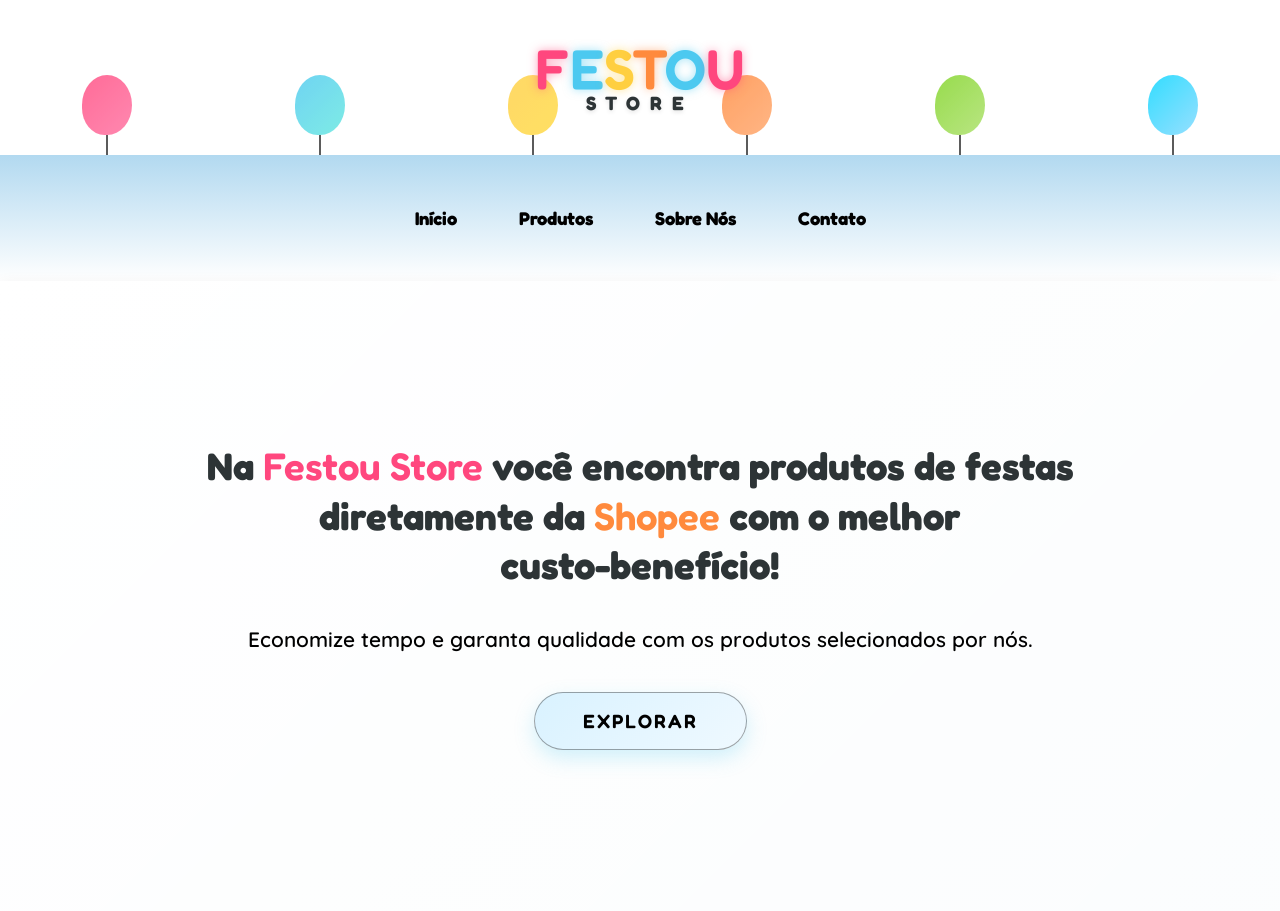
==== index.html @ 2db92480 "OK" ====
<!DOCTYPE html>
<html lang="pt-br">
<head>
    <meta charset="UTF-8">
    <meta name="viewport" content="width=device-width, initial-scale=1.0">
    <title>Festou Store | Achadinhos Shopee</title>
    
    <link href="https://fonts.googleapis.com/css2?family=Fredoka:wght@400;600&family=Quicksand:wght@500;700&display=swap" rel="stylesheet">
    
    <link rel="stylesheet" href="style.css">

</head>
<body>

    <header>
        <div class="balloons-decoration">
            <div class="balloon"></div>
            <div class="balloon"></div>
            <div class="balloon"></div>
            <div class="balloon"></div>
            <div class="balloon"></div>
            <div class="balloon"></div>
        </div>
        <div class="logo-text">
            <span>F</span><span>E</span><span>S</span><span>T</span><span>O</span><span>U</span>
        </div>
        <span class="store-tag">STORE</span>
    </header>

    <nav>
        <div class="nav-list">
            <div class="nav-item">

                <a href="#inicio" class="nav-link">Início</a>
                
            </div>
            <div class="nav-item">
                <a href="#produtos" class="nav-link">Produtos</a>
            </div>
            <div class="nav-item">
                <a href="#sobre" class="nav-link">Sobre Nós</a>
            </div>
            <div class="nav-item">
                <a href="#contato" class="nav-link">Contato</a>
            </div>
        </div>
    </nav>

    <section class="impact-banner">
        <div class="impact-container">
            <h2>Na <mark>Festou Store</mark> você encontra produtos de festas diretamente da <shp> Shopee </shp> com o melhor <br> custo-benefício!</h2>
            <p>Economize tempo e garanta qualidade com os produtos selecionados por nós.</p>
            <a href="#produtos" class="cta-button">Explorar</a>
        </div>
    </section>

    <main class="main-content">
        <div class="product-grid">
            <div class="product-card">
                <div class="product-icon">🎈</div>
                <h3>Kit Arco de Balões</h3>
                <p class="price">R$ 89,90</p>
                <a href="#" class="btn-shopee">PEGAR ACHADINHO</a>
            </div>

            <div class="product-card">
                <div class="product-icon">🧁</div>
                <h3>Forminhas Gourmet</h3>
                <p class="price">R$ 45,00</p>
                <a href="#" class="btn-shopee">PEGAR ACHADINHO</a>
            </div>

            <div class="product-card">
                <div class="product-icon">✨</div>
                <h3>Cortina de LED</h3>
                <p class="price">R$ 120,00</p>
                <a href="#" class="btn-shopee">PEGAR ACHADINHO</a>
            </div>

            <div class="product-card">
                <div class="product-icon">📦</div>
                <h3>Embalagens Luxo</h3>
                <p class="price">R$ 65,00</p>
                <a href="#" class="btn-shopee">PEGAR ACHADINHO</a>
            </div>
        </div>
    </main>



</body>
</html>
---- style.css ----
:root {
    --rosa-festou: #ff477e;
    --azul-festou: #4cc9f0;
    --amarelo-festou: #ffcf40;
    --laranja-festou: #ff8a3d;
    --branco-puro: #ffffff;
    --fundo-azul-produtos: #b2d4e7; /* Sua cor escolhida */
    --texto-principal: #2d3436;
    --fonte-festiva: 'Fredoka', sans-serif;
}

* { margin: 0; padding: 0; box-sizing: border-box; }

body {
    font-family: 'Quicksand', sans-serif;
    background-color: var(--fundo-azul-produtos);
    color: var(--texto-principal);
}

/* Animações */
@keyframes float {
    0%, 100% { transform: translateY(0px); }
    50% { transform: translateY(-20px); }
}

@keyframes float-delay-1 {
    0%, 100% { transform: translateY(0px); }
    50% { transform: translateY(-25px); }
}

@keyframes float-delay-2 {
    0%, 100% { transform: translateY(0px); }
    50% { transform: translateY(-15px); }
}

@keyframes rotate-slow {
    from { transform: rotate(0deg); }
    to { transform: rotate(360deg); }
}

/* Menu principal melhorado */
nav {
    background: linear-gradient(180deg, #b2d9f0 0%, #ffffff 100%);
    padding: 40px 60px;
    display: flex;
    justify-content: center;
    align-items: center;
    gap: 32px;
    border-radius: 0;
    flex-wrap: wrap;
    width: 100%;
    margin: 0;
    overflow: hidden;
}

.nav-list {
    display: flex;
    gap: 22px;
    flex-wrap: wrap;
    justify-content: center;
    align-items: center;
}

.nav-item {
    position: relative;
    cursor: pointer;
}

.nav-link {
    font-family: var(--fonte-festiva);
    font-size: 1.15rem;
    font-weight: 700;
    color: #000000;
    text-decoration: none;
    padding: 12px 20px;
    border-radius: 14px;
    transition: all 0.3s ease;
    display: inline-flex;
    align-items: center;
    gap: 8px;
}

.nav-link:hover {
    background: rgba(255, 255, 255, 0.65);
    color: var(--azul-festou);
    transform: translateY(-2px);
}

.nav-link::before {
    content: '';
    position: absolute;
    bottom: 6px;
    left: 14px;
    width: 0;
    height: 3px;
    background: var(--branco-puro);
    transition: width 0.3s ease;
    border-radius: 99px;
}

.nav-link:hover::before {
    width: calc(100% - 28px);
}

/* Header com fundo branco */
header {
    background: #ffffff;
    padding: 40px 20px;
    text-align: center;
    position: relative;
    overflow: hidden;
}

/* Decoração de balões no fundo do header */
.balloons-decoration {
    position: absolute;
    width: 100%;
    height: 100%;
    top: 0;
    left: 0;
    display: flex;
    justify-content: space-around;
    align-items: flex-end;
    pointer-events: none;
    padding-bottom: 20px;
}

.balloon {
    width: 50px;
    height: 60px;
    border-radius: 50% 50% 50% 45%;
    position: relative;
    opacity: 0.8;
    animation: float 4s ease-in-out infinite;
}

.balloon::after {
    content: '';
    position: absolute;
    bottom: -30px;
    left: 50%;
    width: 2px;
    height: 30px;
    background: #333;
    transform: translateX(-50%);
}

.balloon:nth-child(1) {
    background: linear-gradient(135deg, #ff477e 0%, #ff6b9d 100%);
    animation: float 4s ease-in-out infinite;
    animation-delay: 0s;
}

.balloon:nth-child(2) {
    background: linear-gradient(135deg, #4cc9f0 0%, #5ee7df 100%);
    animation: float-delay-1 4.5s ease-in-out infinite;
    animation-delay: 0.5s;
}

.balloon:nth-child(3) {
    background: linear-gradient(135deg, #ffcf40 0%, #ffd93d 100%);
    animation: float 4s ease-in-out infinite;
    animation-delay: 1s;
}

.balloon:nth-child(4) {
    background: linear-gradient(135deg, #ff8a3d 0%, #ffa366 100%);
    animation: float-delay-2 4.2s ease-in-out infinite;
    animation-delay: 0.3s;
}

.balloon:nth-child(5) {
    background: linear-gradient(135deg, #7ed321 0%, #a8e063 100%);
    animation: float-delay-1 4.7s ease-in-out infinite;
    animation-delay: 0.7s;
}

.balloon:nth-child(6) {
    background: linear-gradient(135deg, #00d4ff 0%, #7dd9ff 100%);
    animation: float 4s ease-in-out infinite;
    animation-delay: 1.5s;
}

.logo-text {
    font-family: var(--fonte-festiva);
    font-size: 3.5rem;
    font-weight: 600;
    line-height: 1;
    position: relative;
    z-index: 10;
}

/* Cores originais da logo restauradas */
.logo-text span:nth-child(1) { 
    color: var(--rosa-festou);
    text-shadow: 0 0 10px rgba(255, 71, 126, 0.5);
}
.logo-text span:nth-child(2) { 
    color: var(--azul-festou);
    text-shadow: 0 0 10px rgba(76, 201, 240, 0.5);
}
.logo-text span:nth-child(3) { 
    color: var(--amarelo-festou);
    text-shadow: 0 0 10px rgba(255, 207, 64, 0.5);
}
.logo-text span:nth-child(4) { 
    color: var(--laranja-festou);
    text-shadow: 0 0 10px rgba(255, 138, 61, 0.5);
}
.logo-text span:nth-child(5) { 
    color: var(--azul-festou);
    text-shadow: 0 0 10px rgba(76, 201, 240, 0.5);
}
.logo-text span:nth-child(6) { 
    color: var(--rosa-festou);
    text-shadow: 0 0 10px rgba(255, 71, 126, 0.5);
}

.store-tag {
    display: block;
    font-family: var(--fonte-festiva);
    font-size: 1.2rem;
    letter-spacing: 10px;
    font-weight: 700;
    margin-top: -5px;
    text-transform: uppercase;
    color: var(--texto-principal);
    position: relative;
    z-index: 10;
    text-shadow: 0 2px 4px rgba(0, 0, 0, 0.1);
}

/* Banner de divulgação com fundo branco e sem pontilhado */
.impact-banner {
    background: linear-gradient(135deg, var(--branco-puro) 0%, rgba(255, 255, 255, 0.95) 100%);
    padding: 120px 20px;
    text-align: center;
    border: none;
    box-shadow: 0 4px 15px rgba(0, 0, 0, 0.08);
    position: relative;
    min-height: 70vh;
    display: flex;
    align-items: center;
    justify-content: center;
}


.impact-container {
    max-width: 900px;
    margin: 0 auto;
}

.impact-banner h2 {
    font-family: var(--fonte-festiva);
    font-size: 2.4rem;
    color: var(--texto-principal);
    line-height: 1.3;
    margin-bottom: 20px;
}

.impact-banner h2 mark {
    background: none;
    color: var(--rosa-festou);
    font-weight: 600;
}

.impact-banner h2 shp {
    background: none;
    color: var(--laranja-festou);
    font-weight: 600;
}

.impact-banner p {
    font-size: 1.3rem;
    color: #000000;
    font-weight: 600;
    display: inline-block;
    padding-top: 15px;
}

/* CTA Button */
.cta-button {
    display: inline-block;
    margin-top: 40px;
    padding: 16px 48px;
    background: linear-gradient(135deg, #d9f2ff, #eff9ff);
    color: #000000;
    text-decoration: none;
    border-radius: 50px;
    font-family: var(--fonte-festiva);
    font-size: 1.2rem;
    font-weight: 600;
    box-shadow: 0 8px 20px rgba(76, 201, 240, 0.25);
    transition: all 0.3s cubic-bezier(0.175, 0.885, 0.32, 1.275);
    text-transform: uppercase;
    letter-spacing: 2px;
    border: 1px solid rgba(0, 0, 0, 0.35);
}

.cta-button:hover {
    transform: translateY(-4px);
    box-shadow: 0 15px 40px rgba(76, 201, 240, 0.35);
    filter: brightness(1.05);
}

/* Área de Produtos Moderna */
.main-content {
    display: none;
}

.product-grid {
    max-width: 1100px;
    margin: 0 auto;
    display: grid;
    grid-template-columns: repeat(auto-fit, minmax(260px, 1fr));
    gap: 40px;
}

.product-card {
    background: rgba(255, 255, 255, 0.9);
    backdrop-filter: blur(12px); /* Efeito de vidro moderno */
    border-radius: 28px;
    padding: 40px 25px;
    text-align: center;
    border: 1px solid rgba(76, 201, 240, 0.25);
    box-shadow: 0 20px 40px rgba(76, 201, 240, 0.08);
    transition: all 0.4s cubic-bezier(0.175, 0.885, 0.32, 1.275);
    position: relative;
    overflow: hidden;
}

.product-card::after {
    content: '';
    position: absolute;
    top: 0;
    left: -100%;
    width: 100%;
    height: 100%;
    background: linear-gradient(90deg, transparent, rgba(255, 255, 255, 0.3), transparent);
    transition: left 0.5s ease;
    pointer-events: none;
}

.product-card:hover::after {
    left: 100%;
}

/* Badge de Achadinho Estilizado */
.product-card::before {
    content: "ACHADINHO ✨";
    position: absolute;
    top: 15px;
    right: -20px;
    background: linear-gradient(135deg, var(--amarelo-festou), #ffd700);
    color: #000;
    font-size: 0.7rem;
    font-weight: 800;
    padding: 5px 25px;
    transform: rotate(45deg);
    box-shadow: 0 4px 12px rgba(255, 207, 64, 0.4);
    letter-spacing: 1px;
}

.product-card:hover {
    transform: translateY(-12px);
    box-shadow: 0 30px 60px rgba(76, 201, 240, 0.16), 0 0 30px rgba(76, 201, 240, 0.2);
    background: rgba(255, 255, 255, 1);
    border-color: rgba(76, 201, 240, 0.45);
}

.product-icon { 
    font-size: 4rem; 
    margin-bottom: 20px;
    display: inline-block;
    transition: all 0.4s cubic-bezier(0.175, 0.885, 0.32, 1.275);
    filter: drop-shadow(0 4px 8px rgba(0, 0, 0, 0.1));
}

.product-card:hover .product-icon {
    transform: scale(1.15) rotate(10deg);
    filter: drop-shadow(0 8px 16px rgba(76, 201, 240, 0.3));
}

.product-card h3 {
    font-family: var(--fonte-festiva);
    font-size: 1.4rem;
    color: var(--texto-principal);
    margin-bottom: 8px;
}

.price {
    font-family: var(--fonte-festiva);
    font-size: 2rem;
    color: var(--rosa-festou);
    margin: 15px 0 25px 0;
    font-weight: 600;
}

.btn-shopee {
    background: linear-gradient(135deg, #d9f2ff, #eff9ff);
    color: #0d3b66;
    padding: 14px 0;
    width: 100%;
    border-radius: 18px;
    text-decoration: none;
    font-family: var(--fonte-festiva);
    font-weight: 600;
    font-size: 1rem;
    display: block;
    transition: all 0.3s ease;
    box-shadow: 0 4px 15px rgba(76, 201, 240, 0.15);
    border: 1px solid rgba(76, 201, 240, 0.25);
}

.btn-shopee:hover {
    box-shadow: 0 8px 25px rgba(76, 201, 240, 0.3);
    filter: brightness(1.05);
    letter-spacing: 0.5px;
}

@media (max-width: 600px) {
    .logo-text { font-size: 2.8rem; }
    .impact-banner h2 { font-size: 1.8rem; }
    .product-grid { gap: 20px; }
    
    nav {
        gap: 15px;
        padding: 16px 20px;
        justify-content: center;
    }
    
    .nav-link {
        font-size: 1rem;
        padding: 10px 14px;
    }
    
    .impact-banner {
        padding: 80px 20px;
        min-height: auto;
    }
    
    .cta-button {
        padding: 14px 36px;
        font-size: 1rem;
    }
}
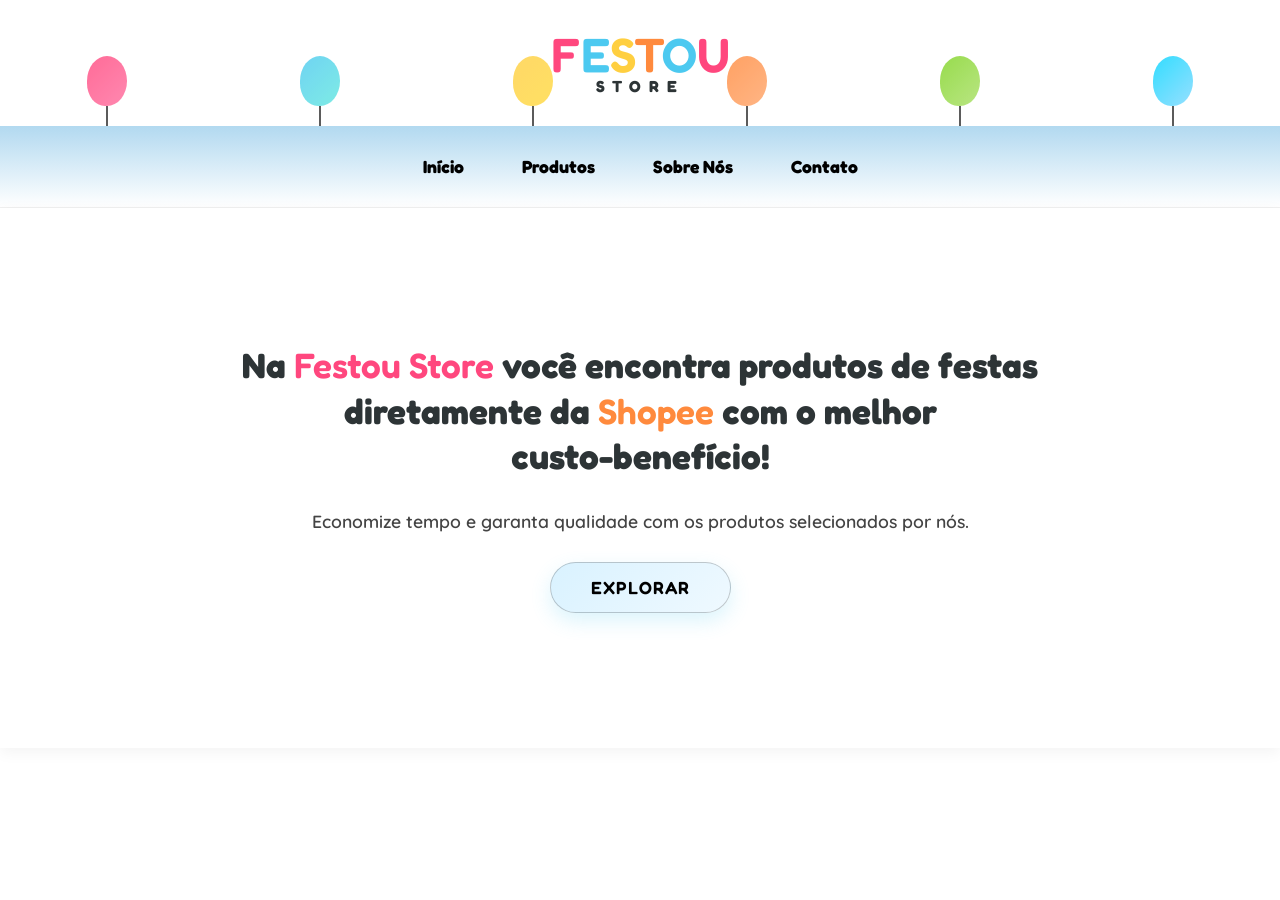
==== commit 0a383d69: "OK" ====
--- a/index.html
+++ b/index.html
@@ -4,11 +4,8 @@
     <meta charset="UTF-8">
     <meta name="viewport" content="width=device-width, initial-scale=1.0">
     <title>Festou Store | Achadinhos Shopee</title>
-    
     <link href="https://fonts.googleapis.com/css2?family=Fredoka:wght@400;600&family=Quicksand:wght@500;700&display=swap" rel="stylesheet">
-    
     <link rel="stylesheet" href="style.css">
-
 </head>
 <body>
 
@@ -30,12 +27,10 @@
     <nav>
         <div class="nav-list">
             <div class="nav-item">
-
-                <a href="#inicio" class="nav-link">Início</a>
-                
+                <a href="index.html" class="nav-link">Início</a>
             </div>
             <div class="nav-item">
-                <a href="#produtos" class="nav-link">Produtos</a>
+                <a href="produtos.html" class="nav-link">Produtos</a>
             </div>
             <div class="nav-item">
                 <a href="#sobre" class="nav-link">Sobre Nós</a>
@@ -50,43 +45,9 @@
         <div class="impact-container">
             <h2>Na <mark>Festou Store</mark> você encontra produtos de festas diretamente da <shp> Shopee </shp> com o melhor <br> custo-benefício!</h2>
             <p>Economize tempo e garanta qualidade com os produtos selecionados por nós.</p>
-            <a href="#produtos" class="cta-button">Explorar</a>
+            <a href="produtos.html" class="cta-button">Explorar</a>
         </div>
     </section>
 
-    <main class="main-content">
-        <div class="product-grid">
-            <div class="product-card">
-                <div class="product-icon">🎈</div>
-                <h3>Kit Arco de Balões</h3>
-                <p class="price">R$ 89,90</p>
-                <a href="#" class="btn-shopee">PEGAR ACHADINHO</a>
-            </div>
-
-            <div class="product-card">
-                <div class="product-icon">🧁</div>
-                <h3>Forminhas Gourmet</h3>
-                <p class="price">R$ 45,00</p>
-                <a href="#" class="btn-shopee">PEGAR ACHADINHO</a>
-            </div>
-
-            <div class="product-card">
-                <div class="product-icon">✨</div>
-                <h3>Cortina de LED</h3>
-                <p class="price">R$ 120,00</p>
-                <a href="#" class="btn-shopee">PEGAR ACHADINHO</a>
-            </div>
-
-            <div class="product-card">
-                <div class="product-icon">📦</div>
-                <h3>Embalagens Luxo</h3>
-                <p class="price">R$ 65,00</p>
-                <a href="#" class="btn-shopee">PEGAR ACHADINHO</a>
-            </div>
-        </div>
-    </main>
-
-
-
 </body>
 </html>
--- a/style.css
+++ b/style.css
@@ -4,7 +4,7 @@
     --amarelo-festou: #ffcf40;
     --laranja-festou: #ff8a3d;
     --branco-puro: #ffffff;
-    --fundo-azul-produtos: #b2d4e7; /* Sua cor escolhida */
+    --fundo-site: #ffffff;
     --texto-principal: #2d3436;
     --fonte-festiva: 'Fredoka', sans-serif;
 }
@@ -13,7 +13,7 @@
 
 body {
     font-family: 'Quicksand', sans-serif;
-    background-color: var(--fundo-azul-produtos);
+    background-color: var(--fundo-site);
     color: var(--texto-principal);
 }
 
@@ -33,24 +33,17 @@
     50% { transform: translateY(-15px); }
 }
 
-@keyframes rotate-slow {
-    from { transform: rotate(0deg); }
-    to { transform: rotate(360deg); }
-}
-
-/* Menu principal melhorado */
+/* Menu principal */
 nav {
     background: linear-gradient(180deg, #b2d9f0 0%, #ffffff 100%);
-    padding: 40px 60px;
+    padding: 20px 60px;
     display: flex;
     justify-content: center;
     align-items: center;
     gap: 32px;
-    border-radius: 0;
-    flex-wrap: wrap;
     width: 100%;
-    margin: 0;
     overflow: hidden;
+    border-bottom: 1px solid #f0f0f0;
 }
 
 .nav-list {
@@ -68,12 +61,12 @@
 
 .nav-link {
     font-family: var(--fonte-festiva);
-    font-size: 1.15rem;
+    font-size: 1.1rem;
     font-weight: 700;
     color: #000000;
     text-decoration: none;
-    padding: 12px 20px;
-    border-radius: 14px;
+    padding: 10px 18px;
+    border-radius: 12px;
     transition: all 0.3s ease;
     display: inline-flex;
     align-items: center;
@@ -86,32 +79,15 @@
     transform: translateY(-2px);
 }
 
-.nav-link::before {
-    content: '';
-    position: absolute;
-    bottom: 6px;
-    left: 14px;
-    width: 0;
-    height: 3px;
-    background: var(--branco-puro);
-    transition: width 0.3s ease;
-    border-radius: 99px;
-}
-
-.nav-link:hover::before {
-    width: calc(100% - 28px);
-}
-
-/* Header com fundo branco */
+/* Header */
 header {
     background: #ffffff;
-    padding: 40px 20px;
+    padding: 30px 20px;
     text-align: center;
     position: relative;
     overflow: hidden;
 }
 
-/* Decoração de balões no fundo do header */
 .balloons-decoration {
     position: absolute;
     width: 100%;
@@ -126,8 +102,8 @@
 }
 
 .balloon {
-    width: 50px;
-    height: 60px;
+    width: 40px;
+    height: 50px;
     border-radius: 50% 50% 50% 45%;
     position: relative;
     opacity: 0.8;
@@ -137,310 +113,328 @@
 .balloon::after {
     content: '';
     position: absolute;
-    bottom: -30px;
+    bottom: -25px;
     left: 50%;
     width: 2px;
-    height: 30px;
+    height: 25px;
     background: #333;
     transform: translateX(-50%);
 }
 
-.balloon:nth-child(1) {
-    background: linear-gradient(135deg, #ff477e 0%, #ff6b9d 100%);
-    animation: float 4s ease-in-out infinite;
-    animation-delay: 0s;
-}
-
-.balloon:nth-child(2) {
-    background: linear-gradient(135deg, #4cc9f0 0%, #5ee7df 100%);
-    animation: float-delay-1 4.5s ease-in-out infinite;
-    animation-delay: 0.5s;
-}
-
-.balloon:nth-child(3) {
-    background: linear-gradient(135deg, #ffcf40 0%, #ffd93d 100%);
-    animation: float 4s ease-in-out infinite;
-    animation-delay: 1s;
-}
-
-.balloon:nth-child(4) {
-    background: linear-gradient(135deg, #ff8a3d 0%, #ffa366 100%);
-    animation: float-delay-2 4.2s ease-in-out infinite;
-    animation-delay: 0.3s;
-}
-
-.balloon:nth-child(5) {
-    background: linear-gradient(135deg, #7ed321 0%, #a8e063 100%);
-    animation: float-delay-1 4.7s ease-in-out infinite;
-    animation-delay: 0.7s;
-}
-
-.balloon:nth-child(6) {
-    background: linear-gradient(135deg, #00d4ff 0%, #7dd9ff 100%);
-    animation: float 4s ease-in-out infinite;
-    animation-delay: 1.5s;
-}
+.balloon:nth-child(1) { background: linear-gradient(135deg, #ff477e 0%, #ff6b9d 100%); animation-delay: 0s; }
+.balloon:nth-child(2) { background: linear-gradient(135deg, #4cc9f0 0%, #5ee7df 100%); animation-delay: 0.5s; animation-name: float-delay-1; }
+.balloon:nth-child(3) { background: linear-gradient(135deg, #ffcf40 0%, #ffd93d 100%); animation-delay: 1s; }
+.balloon:nth-child(4) { background: linear-gradient(135deg, #ff8a3d 0%, #ffa366 100%); animation-delay: 0.3s; animation-name: float-delay-2; }
+.balloon:nth-child(5) { background: linear-gradient(135deg, #7ed321 0%, #a8e063 100%); animation-delay: 0.7s; animation-name: float-delay-1; }
+.balloon:nth-child(6) { background: linear-gradient(135deg, #00d4ff 0%, #7dd9ff 100%); animation-delay: 1.5s; }
 
 .logo-text {
     font-family: var(--fonte-festiva);
-    font-size: 3.5rem;
+    font-size: 3rem;
     font-weight: 600;
     line-height: 1;
     position: relative;
     z-index: 10;
 }
 
-/* Cores originais da logo restauradas */
-.logo-text span:nth-child(1) { 
-    color: var(--rosa-festou);
-    text-shadow: 0 0 10px rgba(255, 71, 126, 0.5);
-}
-.logo-text span:nth-child(2) { 
-    color: var(--azul-festou);
-    text-shadow: 0 0 10px rgba(76, 201, 240, 0.5);
-}
-.logo-text span:nth-child(3) { 
-    color: var(--amarelo-festou);
-    text-shadow: 0 0 10px rgba(255, 207, 64, 0.5);
-}
-.logo-text span:nth-child(4) { 
-    color: var(--laranja-festou);
-    text-shadow: 0 0 10px rgba(255, 138, 61, 0.5);
-}
-.logo-text span:nth-child(5) { 
-    color: var(--azul-festou);
-    text-shadow: 0 0 10px rgba(76, 201, 240, 0.5);
-}
-.logo-text span:nth-child(6) { 
-    color: var(--rosa-festou);
-    text-shadow: 0 0 10px rgba(255, 71, 126, 0.5);
-}
+.logo-text span:nth-child(1) { color: var(--rosa-festou); }
+.logo-text span:nth-child(2) { color: var(--azul-festou); }
+.logo-text span:nth-child(3) { color: var(--amarelo-festou); }
+.logo-text span:nth-child(4) { color: var(--laranja-festou); }
+.logo-text span:nth-child(5) { color: var(--azul-festou); }
+.logo-text span:nth-child(6) { color: var(--rosa-festou); }
 
 .store-tag {
     display: block;
     font-family: var(--fonte-festiva);
-    font-size: 1.2rem;
-    letter-spacing: 10px;
+    font-size: 1rem;
+    letter-spacing: 8px;
     font-weight: 700;
-    margin-top: -5px;
+    margin-top: -2px;
     text-transform: uppercase;
     color: var(--texto-principal);
     position: relative;
     z-index: 10;
-    text-shadow: 0 2px 4px rgba(0, 0, 0, 0.1);
-}
-
-/* Banner de divulgação com fundo branco e sem pontilhado */
+}
+
+/* Banner Impacto */
 .impact-banner {
     background: linear-gradient(135deg, var(--branco-puro) 0%, rgba(255, 255, 255, 0.95) 100%);
-    padding: 120px 20px;
+    padding: 80px 20px;
     text-align: center;
-    border: none;
-    box-shadow: 0 4px 15px rgba(0, 0, 0, 0.08);
-    position: relative;
-    min-height: 70vh;
-    display: flex;
-    align-items: center;
-    justify-content: center;
-}
-
+    box-shadow: 0 4px 15px rgba(0, 0, 0, 0.05);
+    position: relative;
+    min-height: 60vh;
+    display: flex;
+    align-items: center;
+    justify-content: center;
+}
 
 .impact-container {
-    max-width: 900px;
+    max-width: 800px;
     margin: 0 auto;
 }
 
 .impact-banner h2 {
     font-family: var(--fonte-festiva);
-    font-size: 2.4rem;
+    font-size: 2.2rem;
     color: var(--texto-principal);
     line-height: 1.3;
     margin-bottom: 20px;
 }
 
-.impact-banner h2 mark {
-    background: none;
-    color: var(--rosa-festou);
-    font-weight: 600;
-}
-
-.impact-banner h2 shp {
-    background: none;
-    color: var(--laranja-festou);
-    font-weight: 600;
-}
+.impact-banner h2 mark { background: none; color: var(--rosa-festou); font-weight: 600; }
+.impact-banner h2 shp { background: none; color: var(--laranja-festou); font-weight: 600; }
 
 .impact-banner p {
-    font-size: 1.3rem;
-    color: #000000;
+    font-size: 1.1rem;
+    color: #444;
     font-weight: 600;
     display: inline-block;
-    padding-top: 15px;
-}
-
-/* CTA Button */
+    padding-top: 10px;
+}
+
 .cta-button {
     display: inline-block;
-    margin-top: 40px;
-    padding: 16px 48px;
+    margin-top: 30px;
+    padding: 14px 40px;
     background: linear-gradient(135deg, #d9f2ff, #eff9ff);
     color: #000000;
     text-decoration: none;
     border-radius: 50px;
     font-family: var(--fonte-festiva);
-    font-size: 1.2rem;
+    font-size: 1.1rem;
     font-weight: 600;
-    box-shadow: 0 8px 20px rgba(76, 201, 240, 0.25);
-    transition: all 0.3s cubic-bezier(0.175, 0.885, 0.32, 1.275);
+    box-shadow: 0 8px 20px rgba(76, 201, 240, 0.2);
+    transition: all 0.3s ease;
     text-transform: uppercase;
-    letter-spacing: 2px;
-    border: 1px solid rgba(0, 0, 0, 0.35);
+    letter-spacing: 1px;
+    border: 1px solid rgba(0, 0, 0, 0.2);
 }
 
 .cta-button:hover {
-    transform: translateY(-4px);
-    box-shadow: 0 15px 40px rgba(76, 201, 240, 0.35);
-    filter: brightness(1.05);
-}
-
-/* Área de Produtos Moderna */
-.main-content {
-    display: none;
+    transform: translateY(-3px);
+    box-shadow: 0 12px 30px rgba(76, 201, 240, 0.3);
+}
+
+/* Seção de Produtos */
+.products-section {
+    padding: 40px 20px;
+    max-width: 1000px;
+    margin: 0 auto;
+}
+
+.section-title {
+    text-align: center;
+    margin-bottom: 40px;
+}
+
+.section-title h2 {
+    font-family: var(--fonte-festiva);
+    font-size: 2.2rem;
+    color: var(--texto-principal);
+}
+
+.section-title h2 mark { background: none; color: var(--rosa-festou); }
+
+.section-title p {
+    font-weight: 600;
+    color: #666;
+    margin-top: 8px;
 }
 
 .product-grid {
-    max-width: 1100px;
-    margin: 0 auto;
-    display: grid;
-    grid-template-columns: repeat(auto-fit, minmax(260px, 1fr));
-    gap: 40px;
+    display: flex;
+    flex-direction: column;
+    gap: 15px;
 }
 
 .product-card {
-    background: rgba(255, 255, 255, 0.9);
-    backdrop-filter: blur(12px); /* Efeito de vidro moderno */
-    border-radius: 28px;
-    padding: 40px 25px;
-    text-align: center;
-    border: 1px solid rgba(76, 201, 240, 0.25);
-    box-shadow: 0 20px 40px rgba(76, 201, 240, 0.08);
-    transition: all 0.4s cubic-bezier(0.175, 0.885, 0.32, 1.275);
-    position: relative;
+    background: var(--branco-puro);
+    border-radius: 16px;
+    padding: 20px 30px;
+    display: flex;
+    align-items: center;
+    gap: 30px;
+    box-shadow: 0 4px 15px rgba(0,0,0,0.04);
+    transition: all 0.3s ease;
+    border: 1px solid #f0f0f0;
+}
+
+.product-card:hover {
+    transform: translateY(-2px);
+    box-shadow: 0 8px 25px rgba(76, 201, 240, 0.15);
+}
+
+.product-carousel {
+    width: 150px;
+    height: 150px;
+    flex-shrink: 0;
+    position: relative;
+    border-radius: 12px;
     overflow: hidden;
-}
-
-.product-card::after {
-    content: '';
-    position: absolute;
-    top: 0;
-    left: -100%;
+    background: #f8f9fa;
+}
+
+.carousel-container {
+    display: flex;
     width: 100%;
     height: 100%;
-    background: linear-gradient(90deg, transparent, rgba(255, 255, 255, 0.3), transparent);
-    transition: left 0.5s ease;
-    pointer-events: none;
-}
-
-.product-card:hover::after {
-    left: 100%;
-}
-
-/* Badge de Achadinho Estilizado */
-.product-card::before {
-    content: "ACHADINHO ✨";
+    transition: transform 0.3s ease-in-out;
+}
+
+.carousel-container img {
+    width: 150px;
+    height: 150px;
+    flex-shrink: 0;
+    object-fit: cover;
+}
+
+.carousel-btn {
     position: absolute;
-    top: 15px;
-    right: -20px;
-    background: linear-gradient(135deg, var(--amarelo-festou), #ffd700);
-    color: #000;
-    font-size: 0.7rem;
-    font-weight: 800;
-    padding: 5px 25px;
-    transform: rotate(45deg);
-    box-shadow: 0 4px 12px rgba(255, 207, 64, 0.4);
-    letter-spacing: 1px;
-}
-
-.product-card:hover {
-    transform: translateY(-12px);
-    box-shadow: 0 30px 60px rgba(76, 201, 240, 0.16), 0 0 30px rgba(76, 201, 240, 0.2);
-    background: rgba(255, 255, 255, 1);
-    border-color: rgba(76, 201, 240, 0.45);
-}
-
-.product-icon { 
-    font-size: 4rem; 
-    margin-bottom: 20px;
+    top: 50%;
+    transform: translateY(-50%);
+    background: rgba(255, 255, 255, 0.8);
+    border: none;
+    width: 26px;
+    height: 26px;
+    border-radius: 50%;
+    cursor: pointer;
+    font-size: 14px;
+    display: flex;
+    align-items: center;
+    justify-content: center;
+    z-index: 2;
+    box-shadow: 0 2px 5px rgba(0,0,0,0.1);
+    color: var(--texto-principal);
+}
+
+.carousel-btn.prev { left: 5px; }
+.carousel-btn.next { right: 5px; }
+.carousel-btn:hover { background: #fff; }
+
+/* Modal / Popup de Imagem */
+.modal {
+    display: none;
+    position: fixed;
+    z-index: 1000;
+    top: 0;
+    left: 0;
+    width: 100%;
+    height: 100%;
+    background-color: rgba(0, 0, 0, 0.9);
+    align-items: center;
+    justify-content: center;
+}
+
+.modal-content {
+    max-width: 80%;
+    max-height: 80%;
+    position: relative;
+    background: white;
+    border-radius: 20px;
+    padding: 10px;
+    display: flex;
+    align-items: center;
+    justify-content: center;
+}
+
+.modal-content img {
+    max-width: 100%;
+    max-height: 70vh;
+    border-radius: 12px;
+    object-fit: contain;
+}
+
+.close-modal {
+    position: absolute;
+    top: -40px;
+    right: 0;
+    color: white;
+    font-size: 30px;
+    cursor: pointer;
+    font-weight: bold;
+}
+
+.modal-btn {
+    position: absolute;
+    top: 50%;
+    transform: translateY(-50%);
+    background: white;
+    border: none;
+    width: 40px;
+    height: 40px;
+    border-radius: 50%;
+    cursor: pointer;
+    font-size: 20px;
+    display: flex;
+    align-items: center;
+    justify-content: center;
+    box-shadow: 0 4px 10px rgba(0,0,0,0.3);
+}
+
+.modal-btn.prev { left: -60px; }
+.modal-btn.next { right: -60px; }
+
+.product-info {
+    flex-grow: 1;
+}
+
+.product-card h3 {
+    font-family: var(--fonte-festiva);
+    font-size: 1.2rem;
+    margin-bottom: 4px;
+    color: var(--texto-principal);
+}
+
+.product-card p {
+    font-size: 0.9rem;
+    color: #777;
+    line-height: 1.4;
+}
+
+.product-action {
+    flex-shrink: 0;
+    text-align: right;
+    min-width: 140px;
+}
+
+.price {
+    font-family: var(--fonte-festiva);
+    font-size: 1.5rem;
+    color: var(--rosa-festou);
+    font-weight: 700;
+    margin-bottom: 8px;
+}
+
+.btn-shopee {
     display: inline-block;
-    transition: all 0.4s cubic-bezier(0.175, 0.885, 0.32, 1.275);
-    filter: drop-shadow(0 4px 8px rgba(0, 0, 0, 0.1));
-}
-
-.product-card:hover .product-icon {
-    transform: scale(1.15) rotate(10deg);
-    filter: drop-shadow(0 8px 16px rgba(76, 201, 240, 0.3));
-}
-
-.product-card h3 {
-    font-family: var(--fonte-festiva);
-    font-size: 1.4rem;
-    color: var(--texto-principal);
-    margin-bottom: 8px;
-}
-
-.price {
-    font-family: var(--fonte-festiva);
-    font-size: 2rem;
-    color: var(--rosa-festou);
-    margin: 15px 0 25px 0;
-    font-weight: 600;
-}
-
-.btn-shopee {
-    background: linear-gradient(135deg, #d9f2ff, #eff9ff);
-    color: #0d3b66;
-    padding: 14px 0;
-    width: 100%;
-    border-radius: 18px;
+    background: var(--laranja-festou);
+    color: white;
     text-decoration: none;
-    font-family: var(--fonte-festiva);
-    font-weight: 600;
-    font-size: 1rem;
-    display: block;
-    transition: all 0.3s ease;
-    box-shadow: 0 4px 15px rgba(76, 201, 240, 0.15);
-    border: 1px solid rgba(76, 201, 240, 0.25);
-}
-
-.btn-shopee:hover {
-    box-shadow: 0 8px 25px rgba(76, 201, 240, 0.3);
-    filter: brightness(1.05);
-    letter-spacing: 0.5px;
-}
-
-@media (max-width: 600px) {
-    .logo-text { font-size: 2.8rem; }
-    .impact-banner h2 { font-size: 1.8rem; }
-    .product-grid { gap: 20px; }
-    
-    nav {
-        gap: 15px;
-        padding: 16px 20px;
-        justify-content: center;
+    padding: 8px 20px;
+    border-radius: 8px;
+    font-weight: 700;
+    font-size: 0.9rem;
+    transition: background 0.3s ease;
+}
+
+.btn-shopee:hover { background: #e6762d; }
+
+@media (max-width: 768px) {
+    .product-card {
+        flex-direction: column;
+        text-align: center;
+        padding: 25px;
     }
     
-    .nav-link {
-        font-size: 1rem;
-        padding: 10px 14px;
+    .product-action {
+        text-align: center;
+        width: 100%;
+        margin-top: 15px;
+        padding-top: 15px;
+        border-top: 1px solid #f0f0f0;
     }
     
-    .impact-banner {
-        padding: 80px 20px;
-        min-height: auto;
-    }
-    
-    .cta-button {
-        padding: 14px 36px;
-        font-size: 1rem;
-    }
+    .nav { padding: 15px 20px; gap: 15px; }
 }
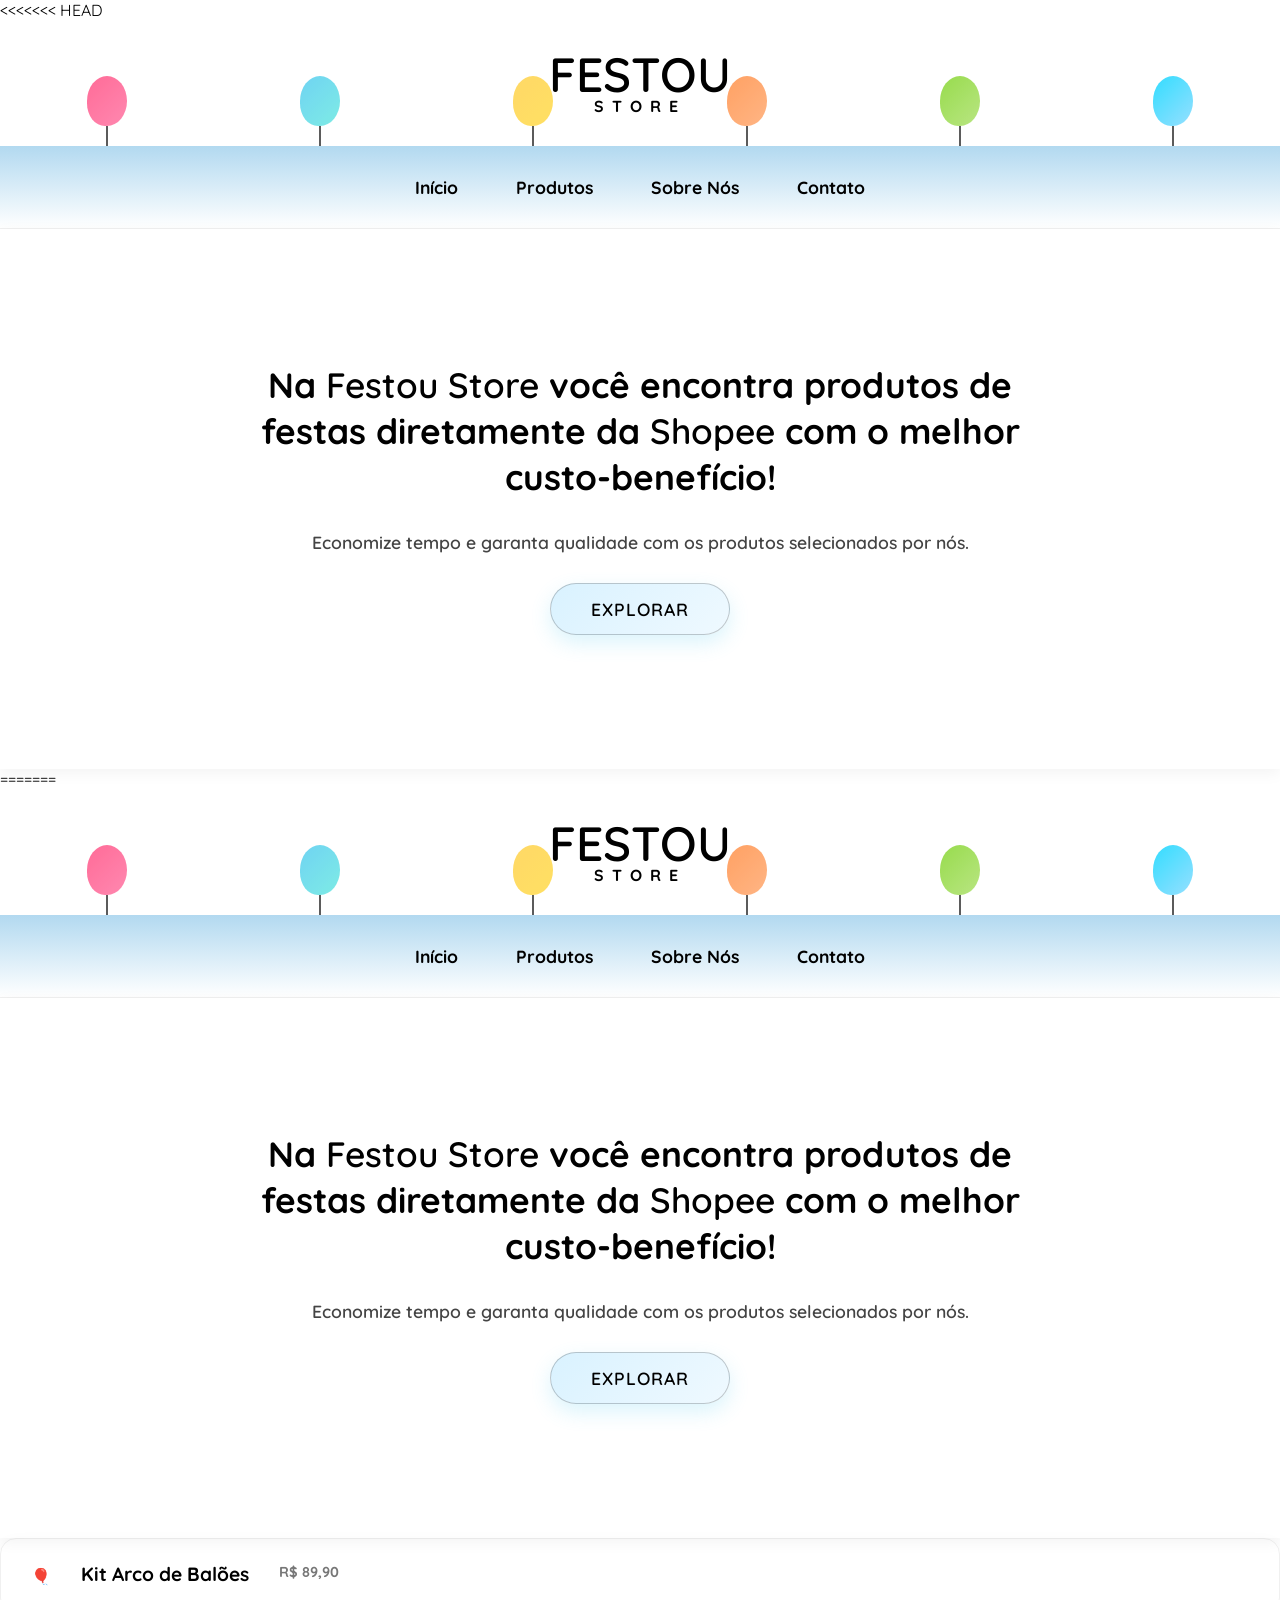
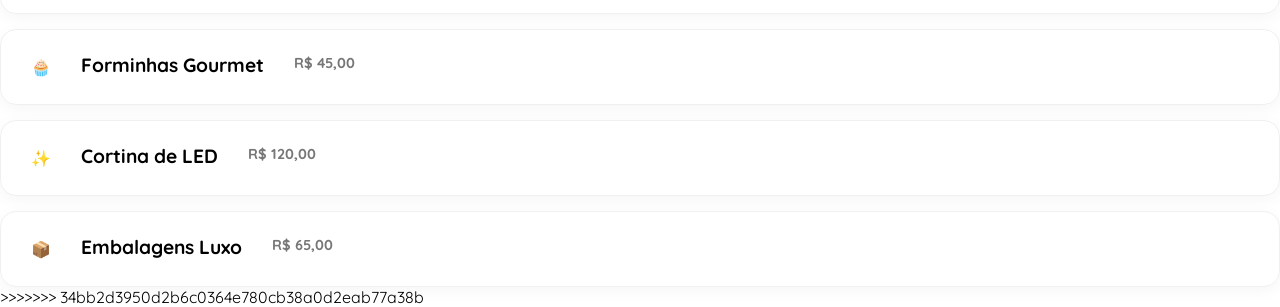
==== commit 005047a8: "OK" ====
--- a/index.html
+++ b/index.html
@@ -1,3 +1,4 @@
+<<<<<<< HEAD
 <!DOCTYPE html>
 <html lang="pt-br">
 <head>
@@ -50,4 +51,97 @@
     </section>
 
 </body>
+=======
+<!DOCTYPE html>
+<html lang="pt-br">
+<head>
+    <meta charset="UTF-8">
+    <meta name="viewport" content="width=device-width, initial-scale=1.0">
+    <title>Festou Store | Achadinhos Shopee</title>
+    
+    <link href="https://fonts.googleapis.com/css2?family=Fredoka:wght@400;600&family=Quicksand:wght@500;700&display=swap" rel="stylesheet">
+    
+    <link rel="stylesheet" href="style.css">
+
+</head>
+<body>
+
+    <header>
+        <div class="balloons-decoration">
+            <div class="balloon"></div>
+            <div class="balloon"></div>
+            <div class="balloon"></div>
+            <div class="balloon"></div>
+            <div class="balloon"></div>
+            <div class="balloon"></div>
+        </div>
+        <div class="logo-text">
+            <span>F</span><span>E</span><span>S</span><span>T</span><span>O</span><span>U</span>
+        </div>
+        <span class="store-tag">STORE</span>
+    </header>
+
+    <nav>
+        <div class="nav-list">
+            <div class="nav-item">
+
+                <a href="#inicio" class="nav-link">Início</a>
+                
+            </div>
+            <div class="nav-item">
+                <a href="#produtos" class="nav-link">Produtos</a>
+            </div>
+            <div class="nav-item">
+                <a href="#sobre" class="nav-link">Sobre Nós</a>
+            </div>
+            <div class="nav-item">
+                <a href="#contato" class="nav-link">Contato</a>
+            </div>
+        </div>
+    </nav>
+
+    <section class="impact-banner">
+        <div class="impact-container">
+            <h2>Na <mark>Festou Store</mark> você encontra produtos de festas diretamente da <shp> Shopee </shp> com o melhor <br> custo-benefício!</h2>
+            <p>Economize tempo e garanta qualidade com os produtos selecionados por nós.</p>
+            <a href="#produtos" class="cta-button">Explorar</a>
+        </div>
+    </section>
+
+    <main class="main-content">
+        <div class="product-grid">
+            <div class="product-card">
+                <div class="product-icon">🎈</div>
+                <h3>Kit Arco de Balões</h3>
+                <p class="price">R$ 89,90</p>
+                <a href="#" class="btn-shopee">PEGAR ACHADINHO</a>
+            </div>
+
+            <div class="product-card">
+                <div class="product-icon">🧁</div>
+                <h3>Forminhas Gourmet</h3>
+                <p class="price">R$ 45,00</p>
+                <a href="#" class="btn-shopee">PEGAR ACHADINHO</a>
+            </div>
+
+            <div class="product-card">
+                <div class="product-icon">✨</div>
+                <h3>Cortina de LED</h3>
+                <p class="price">R$ 120,00</p>
+                <a href="#" class="btn-shopee">PEGAR ACHADINHO</a>
+            </div>
+
+            <div class="product-card">
+                <div class="product-icon">📦</div>
+                <h3>Embalagens Luxo</h3>
+                <p class="price">R$ 65,00</p>
+                <a href="#" class="btn-shopee">PEGAR ACHADINHO</a>
+            </div>
+        </div>
+    </main>
+
+
+
+</body>
+>>>>>>> 34bb2d3950d2b6c0364e780cb38a0d2eab77a38b
 </html>
--- a/style.css
+++ b/style.css
@@ -1,3 +1,4 @@
+<<<<<<< HEAD
 :root {
     --rosa-festou: #ff477e;
     --azul-festou: #4cc9f0;
@@ -437,4 +438,451 @@
     }
     
     .nav { padding: 15px 20px; gap: 15px; }
+=======
+:root {
+    --rosa-festou: #ff477e;
+    --azul-festou: #4cc9f0;
+    --amarelo-festou: #ffcf40;
+    --laranja-festou: #ff8a3d;
+    --branco-puro: #ffffff;
+    --fundo-azul-produtos: #b2d4e7; /* Sua cor escolhida */
+    --texto-principal: #2d3436;
+    --fonte-festiva: 'Fredoka', sans-serif;
+}
+
+* { margin: 0; padding: 0; box-sizing: border-box; }
+
+body {
+    font-family: 'Quicksand', sans-serif;
+    background-color: var(--fundo-azul-produtos);
+    color: var(--texto-principal);
+}
+
+/* Animações */
+@keyframes float {
+    0%, 100% { transform: translateY(0px); }
+    50% { transform: translateY(-20px); }
+}
+
+@keyframes float-delay-1 {
+    0%, 100% { transform: translateY(0px); }
+    50% { transform: translateY(-25px); }
+}
+
+@keyframes float-delay-2 {
+    0%, 100% { transform: translateY(0px); }
+    50% { transform: translateY(-15px); }
+}
+
+@keyframes rotate-slow {
+    from { transform: rotate(0deg); }
+    to { transform: rotate(360deg); }
+}
+
+/* Menu principal melhorado */
+nav {
+    background: linear-gradient(180deg, #b2d9f0 0%, #ffffff 100%);
+    padding: 40px 60px;
+    display: flex;
+    justify-content: center;
+    align-items: center;
+    gap: 32px;
+    border-radius: 0;
+    flex-wrap: wrap;
+    width: 100%;
+    margin: 0;
+    overflow: hidden;
+}
+
+.nav-list {
+    display: flex;
+    gap: 22px;
+    flex-wrap: wrap;
+    justify-content: center;
+    align-items: center;
+}
+
+.nav-item {
+    position: relative;
+    cursor: pointer;
+}
+
+.nav-link {
+    font-family: var(--fonte-festiva);
+    font-size: 1.15rem;
+    font-weight: 700;
+    color: #000000;
+    text-decoration: none;
+    padding: 12px 20px;
+    border-radius: 14px;
+    transition: all 0.3s ease;
+    display: inline-flex;
+    align-items: center;
+    gap: 8px;
+}
+
+.nav-link:hover {
+    background: rgba(255, 255, 255, 0.65);
+    color: var(--azul-festou);
+    transform: translateY(-2px);
+}
+
+.nav-link::before {
+    content: '';
+    position: absolute;
+    bottom: 6px;
+    left: 14px;
+    width: 0;
+    height: 3px;
+    background: var(--branco-puro);
+    transition: width 0.3s ease;
+    border-radius: 99px;
+}
+
+.nav-link:hover::before {
+    width: calc(100% - 28px);
+}
+
+/* Header com fundo branco */
+header {
+    background: #ffffff;
+    padding: 40px 20px;
+    text-align: center;
+    position: relative;
+    overflow: hidden;
+}
+
+/* Decoração de balões no fundo do header */
+.balloons-decoration {
+    position: absolute;
+    width: 100%;
+    height: 100%;
+    top: 0;
+    left: 0;
+    display: flex;
+    justify-content: space-around;
+    align-items: flex-end;
+    pointer-events: none;
+    padding-bottom: 20px;
+}
+
+.balloon {
+    width: 50px;
+    height: 60px;
+    border-radius: 50% 50% 50% 45%;
+    position: relative;
+    opacity: 0.8;
+    animation: float 4s ease-in-out infinite;
+}
+
+.balloon::after {
+    content: '';
+    position: absolute;
+    bottom: -30px;
+    left: 50%;
+    width: 2px;
+    height: 30px;
+    background: #333;
+    transform: translateX(-50%);
+}
+
+.balloon:nth-child(1) {
+    background: linear-gradient(135deg, #ff477e 0%, #ff6b9d 100%);
+    animation: float 4s ease-in-out infinite;
+    animation-delay: 0s;
+}
+
+.balloon:nth-child(2) {
+    background: linear-gradient(135deg, #4cc9f0 0%, #5ee7df 100%);
+    animation: float-delay-1 4.5s ease-in-out infinite;
+    animation-delay: 0.5s;
+}
+
+.balloon:nth-child(3) {
+    background: linear-gradient(135deg, #ffcf40 0%, #ffd93d 100%);
+    animation: float 4s ease-in-out infinite;
+    animation-delay: 1s;
+}
+
+.balloon:nth-child(4) {
+    background: linear-gradient(135deg, #ff8a3d 0%, #ffa366 100%);
+    animation: float-delay-2 4.2s ease-in-out infinite;
+    animation-delay: 0.3s;
+}
+
+.balloon:nth-child(5) {
+    background: linear-gradient(135deg, #7ed321 0%, #a8e063 100%);
+    animation: float-delay-1 4.7s ease-in-out infinite;
+    animation-delay: 0.7s;
+}
+
+.balloon:nth-child(6) {
+    background: linear-gradient(135deg, #00d4ff 0%, #7dd9ff 100%);
+    animation: float 4s ease-in-out infinite;
+    animation-delay: 1.5s;
+}
+
+.logo-text {
+    font-family: var(--fonte-festiva);
+    font-size: 3.5rem;
+    font-weight: 600;
+    line-height: 1;
+    position: relative;
+    z-index: 10;
+}
+
+/* Cores originais da logo restauradas */
+.logo-text span:nth-child(1) { 
+    color: var(--rosa-festou);
+    text-shadow: 0 0 10px rgba(255, 71, 126, 0.5);
+}
+.logo-text span:nth-child(2) { 
+    color: var(--azul-festou);
+    text-shadow: 0 0 10px rgba(76, 201, 240, 0.5);
+}
+.logo-text span:nth-child(3) { 
+    color: var(--amarelo-festou);
+    text-shadow: 0 0 10px rgba(255, 207, 64, 0.5);
+}
+.logo-text span:nth-child(4) { 
+    color: var(--laranja-festou);
+    text-shadow: 0 0 10px rgba(255, 138, 61, 0.5);
+}
+.logo-text span:nth-child(5) { 
+    color: var(--azul-festou);
+    text-shadow: 0 0 10px rgba(76, 201, 240, 0.5);
+}
+.logo-text span:nth-child(6) { 
+    color: var(--rosa-festou);
+    text-shadow: 0 0 10px rgba(255, 71, 126, 0.5);
+}
+
+.store-tag {
+    display: block;
+    font-family: var(--fonte-festiva);
+    font-size: 1.2rem;
+    letter-spacing: 10px;
+    font-weight: 700;
+    margin-top: -5px;
+    text-transform: uppercase;
+    color: var(--texto-principal);
+    position: relative;
+    z-index: 10;
+    text-shadow: 0 2px 4px rgba(0, 0, 0, 0.1);
+}
+
+/* Banner de divulgação com fundo branco e sem pontilhado */
+.impact-banner {
+    background: linear-gradient(135deg, var(--branco-puro) 0%, rgba(255, 255, 255, 0.95) 100%);
+    padding: 120px 20px;
+    text-align: center;
+    border: none;
+    box-shadow: 0 4px 15px rgba(0, 0, 0, 0.08);
+    position: relative;
+    min-height: 70vh;
+    display: flex;
+    align-items: center;
+    justify-content: center;
+}
+
+
+.impact-container {
+    max-width: 900px;
+    margin: 0 auto;
+}
+
+.impact-banner h2 {
+    font-family: var(--fonte-festiva);
+    font-size: 2.4rem;
+    color: var(--texto-principal);
+    line-height: 1.3;
+    margin-bottom: 20px;
+}
+
+.impact-banner h2 mark {
+    background: none;
+    color: var(--rosa-festou);
+    font-weight: 600;
+}
+
+.impact-banner h2 shp {
+    background: none;
+    color: var(--laranja-festou);
+    font-weight: 600;
+}
+
+.impact-banner p {
+    font-size: 1.3rem;
+    color: #000000;
+    font-weight: 600;
+    display: inline-block;
+    padding-top: 15px;
+}
+
+/* CTA Button */
+.cta-button {
+    display: inline-block;
+    margin-top: 40px;
+    padding: 16px 48px;
+    background: linear-gradient(135deg, #d9f2ff, #eff9ff);
+    color: #000000;
+    text-decoration: none;
+    border-radius: 50px;
+    font-family: var(--fonte-festiva);
+    font-size: 1.2rem;
+    font-weight: 600;
+    box-shadow: 0 8px 20px rgba(76, 201, 240, 0.25);
+    transition: all 0.3s cubic-bezier(0.175, 0.885, 0.32, 1.275);
+    text-transform: uppercase;
+    letter-spacing: 2px;
+    border: 1px solid rgba(0, 0, 0, 0.35);
+}
+
+.cta-button:hover {
+    transform: translateY(-4px);
+    box-shadow: 0 15px 40px rgba(76, 201, 240, 0.35);
+    filter: brightness(1.05);
+}
+
+/* Área de Produtos Moderna */
+.main-content {
+    display: none;
+}
+
+.product-grid {
+    max-width: 1100px;
+    margin: 0 auto;
+    display: grid;
+    grid-template-columns: repeat(auto-fit, minmax(260px, 1fr));
+    gap: 40px;
+}
+
+.product-card {
+    background: rgba(255, 255, 255, 0.9);
+    backdrop-filter: blur(12px); /* Efeito de vidro moderno */
+    border-radius: 28px;
+    padding: 40px 25px;
+    text-align: center;
+    border: 1px solid rgba(76, 201, 240, 0.25);
+    box-shadow: 0 20px 40px rgba(76, 201, 240, 0.08);
+    transition: all 0.4s cubic-bezier(0.175, 0.885, 0.32, 1.275);
+    position: relative;
+    overflow: hidden;
+}
+
+.product-card::after {
+    content: '';
+    position: absolute;
+    top: 0;
+    left: -100%;
+    width: 100%;
+    height: 100%;
+    background: linear-gradient(90deg, transparent, rgba(255, 255, 255, 0.3), transparent);
+    transition: left 0.5s ease;
+    pointer-events: none;
+}
+
+.product-card:hover::after {
+    left: 100%;
+}
+
+/* Badge de Achadinho Estilizado */
+.product-card::before {
+    content: "ACHADINHO ✨";
+    position: absolute;
+    top: 15px;
+    right: -20px;
+    background: linear-gradient(135deg, var(--amarelo-festou), #ffd700);
+    color: #000;
+    font-size: 0.7rem;
+    font-weight: 800;
+    padding: 5px 25px;
+    transform: rotate(45deg);
+    box-shadow: 0 4px 12px rgba(255, 207, 64, 0.4);
+    letter-spacing: 1px;
+}
+
+.product-card:hover {
+    transform: translateY(-12px);
+    box-shadow: 0 30px 60px rgba(76, 201, 240, 0.16), 0 0 30px rgba(76, 201, 240, 0.2);
+    background: rgba(255, 255, 255, 1);
+    border-color: rgba(76, 201, 240, 0.45);
+}
+
+.product-icon { 
+    font-size: 4rem; 
+    margin-bottom: 20px;
+    display: inline-block;
+    transition: all 0.4s cubic-bezier(0.175, 0.885, 0.32, 1.275);
+    filter: drop-shadow(0 4px 8px rgba(0, 0, 0, 0.1));
+}
+
+.product-card:hover .product-icon {
+    transform: scale(1.15) rotate(10deg);
+    filter: drop-shadow(0 8px 16px rgba(76, 201, 240, 0.3));
+}
+
+.product-card h3 {
+    font-family: var(--fonte-festiva);
+    font-size: 1.4rem;
+    color: var(--texto-principal);
+    margin-bottom: 8px;
+}
+
+.price {
+    font-family: var(--fonte-festiva);
+    font-size: 2rem;
+    color: var(--rosa-festou);
+    margin: 15px 0 25px 0;
+    font-weight: 600;
+}
+
+.btn-shopee {
+    background: linear-gradient(135deg, #d9f2ff, #eff9ff);
+    color: #0d3b66;
+    padding: 14px 0;
+    width: 100%;
+    border-radius: 18px;
+    text-decoration: none;
+    font-family: var(--fonte-festiva);
+    font-weight: 600;
+    font-size: 1rem;
+    display: block;
+    transition: all 0.3s ease;
+    box-shadow: 0 4px 15px rgba(76, 201, 240, 0.15);
+    border: 1px solid rgba(76, 201, 240, 0.25);
+}
+
+.btn-shopee:hover {
+    box-shadow: 0 8px 25px rgba(76, 201, 240, 0.3);
+    filter: brightness(1.05);
+    letter-spacing: 0.5px;
+}
+
+@media (max-width: 600px) {
+    .logo-text { font-size: 2.8rem; }
+    .impact-banner h2 { font-size: 1.8rem; }
+    .product-grid { gap: 20px; }
+    
+    nav {
+        gap: 15px;
+        padding: 16px 20px;
+        justify-content: center;
+    }
+    
+    .nav-link {
+        font-size: 1rem;
+        padding: 10px 14px;
+    }
+    
+    .impact-banner {
+        padding: 80px 20px;
+        min-height: auto;
+    }
+    
+    .cta-button {
+        padding: 14px 36px;
+        font-size: 1rem;
+    }
+>>>>>>> 34bb2d3950d2b6c0364e780cb38a0d2eab77a38b
 }
--- a/style.css
+++ b/style.css
@@ -1,3 +1,4 @@
+<<<<<<< HEAD
 :root {
     --rosa-festou: #ff477e;
     --azul-festou: #4cc9f0;
@@ -437,4 +438,451 @@
     }
     
     .nav { padding: 15px 20px; gap: 15px; }
+=======
+:root {
+    --rosa-festou: #ff477e;
+    --azul-festou: #4cc9f0;
+    --amarelo-festou: #ffcf40;
+    --laranja-festou: #ff8a3d;
+    --branco-puro: #ffffff;
+    --fundo-azul-produtos: #b2d4e7; /* Sua cor escolhida */
+    --texto-principal: #2d3436;
+    --fonte-festiva: 'Fredoka', sans-serif;
+}
+
+* { margin: 0; padding: 0; box-sizing: border-box; }
+
+body {
+    font-family: 'Quicksand', sans-serif;
+    background-color: var(--fundo-azul-produtos);
+    color: var(--texto-principal);
+}
+
+/* Animações */
+@keyframes float {
+    0%, 100% { transform: translateY(0px); }
+    50% { transform: translateY(-20px); }
+}
+
+@keyframes float-delay-1 {
+    0%, 100% { transform: translateY(0px); }
+    50% { transform: translateY(-25px); }
+}
+
+@keyframes float-delay-2 {
+    0%, 100% { transform: translateY(0px); }
+    50% { transform: translateY(-15px); }
+}
+
+@keyframes rotate-slow {
+    from { transform: rotate(0deg); }
+    to { transform: rotate(360deg); }
+}
+
+/* Menu principal melhorado */
+nav {
+    background: linear-gradient(180deg, #b2d9f0 0%, #ffffff 100%);
+    padding: 40px 60px;
+    display: flex;
+    justify-content: center;
+    align-items: center;
+    gap: 32px;
+    border-radius: 0;
+    flex-wrap: wrap;
+    width: 100%;
+    margin: 0;
+    overflow: hidden;
+}
+
+.nav-list {
+    display: flex;
+    gap: 22px;
+    flex-wrap: wrap;
+    justify-content: center;
+    align-items: center;
+}
+
+.nav-item {
+    position: relative;
+    cursor: pointer;
+}
+
+.nav-link {
+    font-family: var(--fonte-festiva);
+    font-size: 1.15rem;
+    font-weight: 700;
+    color: #000000;
+    text-decoration: none;
+    padding: 12px 20px;
+    border-radius: 14px;
+    transition: all 0.3s ease;
+    display: inline-flex;
+    align-items: center;
+    gap: 8px;
+}
+
+.nav-link:hover {
+    background: rgba(255, 255, 255, 0.65);
+    color: var(--azul-festou);
+    transform: translateY(-2px);
+}
+
+.nav-link::before {
+    content: '';
+    position: absolute;
+    bottom: 6px;
+    left: 14px;
+    width: 0;
+    height: 3px;
+    background: var(--branco-puro);
+    transition: width 0.3s ease;
+    border-radius: 99px;
+}
+
+.nav-link:hover::before {
+    width: calc(100% - 28px);
+}
+
+/* Header com fundo branco */
+header {
+    background: #ffffff;
+    padding: 40px 20px;
+    text-align: center;
+    position: relative;
+    overflow: hidden;
+}
+
+/* Decoração de balões no fundo do header */
+.balloons-decoration {
+    position: absolute;
+    width: 100%;
+    height: 100%;
+    top: 0;
+    left: 0;
+    display: flex;
+    justify-content: space-around;
+    align-items: flex-end;
+    pointer-events: none;
+    padding-bottom: 20px;
+}
+
+.balloon {
+    width: 50px;
+    height: 60px;
+    border-radius: 50% 50% 50% 45%;
+    position: relative;
+    opacity: 0.8;
+    animation: float 4s ease-in-out infinite;
+}
+
+.balloon::after {
+    content: '';
+    position: absolute;
+    bottom: -30px;
+    left: 50%;
+    width: 2px;
+    height: 30px;
+    background: #333;
+    transform: translateX(-50%);
+}
+
+.balloon:nth-child(1) {
+    background: linear-gradient(135deg, #ff477e 0%, #ff6b9d 100%);
+    animation: float 4s ease-in-out infinite;
+    animation-delay: 0s;
+}
+
+.balloon:nth-child(2) {
+    background: linear-gradient(135deg, #4cc9f0 0%, #5ee7df 100%);
+    animation: float-delay-1 4.5s ease-in-out infinite;
+    animation-delay: 0.5s;
+}
+
+.balloon:nth-child(3) {
+    background: linear-gradient(135deg, #ffcf40 0%, #ffd93d 100%);
+    animation: float 4s ease-in-out infinite;
+    animation-delay: 1s;
+}
+
+.balloon:nth-child(4) {
+    background: linear-gradient(135deg, #ff8a3d 0%, #ffa366 100%);
+    animation: float-delay-2 4.2s ease-in-out infinite;
+    animation-delay: 0.3s;
+}
+
+.balloon:nth-child(5) {
+    background: linear-gradient(135deg, #7ed321 0%, #a8e063 100%);
+    animation: float-delay-1 4.7s ease-in-out infinite;
+    animation-delay: 0.7s;
+}
+
+.balloon:nth-child(6) {
+    background: linear-gradient(135deg, #00d4ff 0%, #7dd9ff 100%);
+    animation: float 4s ease-in-out infinite;
+    animation-delay: 1.5s;
+}
+
+.logo-text {
+    font-family: var(--fonte-festiva);
+    font-size: 3.5rem;
+    font-weight: 600;
+    line-height: 1;
+    position: relative;
+    z-index: 10;
+}
+
+/* Cores originais da logo restauradas */
+.logo-text span:nth-child(1) { 
+    color: var(--rosa-festou);
+    text-shadow: 0 0 10px rgba(255, 71, 126, 0.5);
+}
+.logo-text span:nth-child(2) { 
+    color: var(--azul-festou);
+    text-shadow: 0 0 10px rgba(76, 201, 240, 0.5);
+}
+.logo-text span:nth-child(3) { 
+    color: var(--amarelo-festou);
+    text-shadow: 0 0 10px rgba(255, 207, 64, 0.5);
+}
+.logo-text span:nth-child(4) { 
+    color: var(--laranja-festou);
+    text-shadow: 0 0 10px rgba(255, 138, 61, 0.5);
+}
+.logo-text span:nth-child(5) { 
+    color: var(--azul-festou);
+    text-shadow: 0 0 10px rgba(76, 201, 240, 0.5);
+}
+.logo-text span:nth-child(6) { 
+    color: var(--rosa-festou);
+    text-shadow: 0 0 10px rgba(255, 71, 126, 0.5);
+}
+
+.store-tag {
+    display: block;
+    font-family: var(--fonte-festiva);
+    font-size: 1.2rem;
+    letter-spacing: 10px;
+    font-weight: 700;
+    margin-top: -5px;
+    text-transform: uppercase;
+    color: var(--texto-principal);
+    position: relative;
+    z-index: 10;
+    text-shadow: 0 2px 4px rgba(0, 0, 0, 0.1);
+}
+
+/* Banner de divulgação com fundo branco e sem pontilhado */
+.impact-banner {
+    background: linear-gradient(135deg, var(--branco-puro) 0%, rgba(255, 255, 255, 0.95) 100%);
+    padding: 120px 20px;
+    text-align: center;
+    border: none;
+    box-shadow: 0 4px 15px rgba(0, 0, 0, 0.08);
+    position: relative;
+    min-height: 70vh;
+    display: flex;
+    align-items: center;
+    justify-content: center;
+}
+
+
+.impact-container {
+    max-width: 900px;
+    margin: 0 auto;
+}
+
+.impact-banner h2 {
+    font-family: var(--fonte-festiva);
+    font-size: 2.4rem;
+    color: var(--texto-principal);
+    line-height: 1.3;
+    margin-bottom: 20px;
+}
+
+.impact-banner h2 mark {
+    background: none;
+    color: var(--rosa-festou);
+    font-weight: 600;
+}
+
+.impact-banner h2 shp {
+    background: none;
+    color: var(--laranja-festou);
+    font-weight: 600;
+}
+
+.impact-banner p {
+    font-size: 1.3rem;
+    color: #000000;
+    font-weight: 600;
+    display: inline-block;
+    padding-top: 15px;
+}
+
+/* CTA Button */
+.cta-button {
+    display: inline-block;
+    margin-top: 40px;
+    padding: 16px 48px;
+    background: linear-gradient(135deg, #d9f2ff, #eff9ff);
+    color: #000000;
+    text-decoration: none;
+    border-radius: 50px;
+    font-family: var(--fonte-festiva);
+    font-size: 1.2rem;
+    font-weight: 600;
+    box-shadow: 0 8px 20px rgba(76, 201, 240, 0.25);
+    transition: all 0.3s cubic-bezier(0.175, 0.885, 0.32, 1.275);
+    text-transform: uppercase;
+    letter-spacing: 2px;
+    border: 1px solid rgba(0, 0, 0, 0.35);
+}
+
+.cta-button:hover {
+    transform: translateY(-4px);
+    box-shadow: 0 15px 40px rgba(76, 201, 240, 0.35);
+    filter: brightness(1.05);
+}
+
+/* Área de Produtos Moderna */
+.main-content {
+    display: none;
+}
+
+.product-grid {
+    max-width: 1100px;
+    margin: 0 auto;
+    display: grid;
+    grid-template-columns: repeat(auto-fit, minmax(260px, 1fr));
+    gap: 40px;
+}
+
+.product-card {
+    background: rgba(255, 255, 255, 0.9);
+    backdrop-filter: blur(12px); /* Efeito de vidro moderno */
+    border-radius: 28px;
+    padding: 40px 25px;
+    text-align: center;
+    border: 1px solid rgba(76, 201, 240, 0.25);
+    box-shadow: 0 20px 40px rgba(76, 201, 240, 0.08);
+    transition: all 0.4s cubic-bezier(0.175, 0.885, 0.32, 1.275);
+    position: relative;
+    overflow: hidden;
+}
+
+.product-card::after {
+    content: '';
+    position: absolute;
+    top: 0;
+    left: -100%;
+    width: 100%;
+    height: 100%;
+    background: linear-gradient(90deg, transparent, rgba(255, 255, 255, 0.3), transparent);
+    transition: left 0.5s ease;
+    pointer-events: none;
+}
+
+.product-card:hover::after {
+    left: 100%;
+}
+
+/* Badge de Achadinho Estilizado */
+.product-card::before {
+    content: "ACHADINHO ✨";
+    position: absolute;
+    top: 15px;
+    right: -20px;
+    background: linear-gradient(135deg, var(--amarelo-festou), #ffd700);
+    color: #000;
+    font-size: 0.7rem;
+    font-weight: 800;
+    padding: 5px 25px;
+    transform: rotate(45deg);
+    box-shadow: 0 4px 12px rgba(255, 207, 64, 0.4);
+    letter-spacing: 1px;
+}
+
+.product-card:hover {
+    transform: translateY(-12px);
+    box-shadow: 0 30px 60px rgba(76, 201, 240, 0.16), 0 0 30px rgba(76, 201, 240, 0.2);
+    background: rgba(255, 255, 255, 1);
+    border-color: rgba(76, 201, 240, 0.45);
+}
+
+.product-icon { 
+    font-size: 4rem; 
+    margin-bottom: 20px;
+    display: inline-block;
+    transition: all 0.4s cubic-bezier(0.175, 0.885, 0.32, 1.275);
+    filter: drop-shadow(0 4px 8px rgba(0, 0, 0, 0.1));
+}
+
+.product-card:hover .product-icon {
+    transform: scale(1.15) rotate(10deg);
+    filter: drop-shadow(0 8px 16px rgba(76, 201, 240, 0.3));
+}
+
+.product-card h3 {
+    font-family: var(--fonte-festiva);
+    font-size: 1.4rem;
+    color: var(--texto-principal);
+    margin-bottom: 8px;
+}
+
+.price {
+    font-family: var(--fonte-festiva);
+    font-size: 2rem;
+    color: var(--rosa-festou);
+    margin: 15px 0 25px 0;
+    font-weight: 600;
+}
+
+.btn-shopee {
+    background: linear-gradient(135deg, #d9f2ff, #eff9ff);
+    color: #0d3b66;
+    padding: 14px 0;
+    width: 100%;
+    border-radius: 18px;
+    text-decoration: none;
+    font-family: var(--fonte-festiva);
+    font-weight: 600;
+    font-size: 1rem;
+    display: block;
+    transition: all 0.3s ease;
+    box-shadow: 0 4px 15px rgba(76, 201, 240, 0.15);
+    border: 1px solid rgba(76, 201, 240, 0.25);
+}
+
+.btn-shopee:hover {
+    box-shadow: 0 8px 25px rgba(76, 201, 240, 0.3);
+    filter: brightness(1.05);
+    letter-spacing: 0.5px;
+}
+
+@media (max-width: 600px) {
+    .logo-text { font-size: 2.8rem; }
+    .impact-banner h2 { font-size: 1.8rem; }
+    .product-grid { gap: 20px; }
+    
+    nav {
+        gap: 15px;
+        padding: 16px 20px;
+        justify-content: center;
+    }
+    
+    .nav-link {
+        font-size: 1rem;
+        padding: 10px 14px;
+    }
+    
+    .impact-banner {
+        padding: 80px 20px;
+        min-height: auto;
+    }
+    
+    .cta-button {
+        padding: 14px 36px;
+        font-size: 1rem;
+    }
+>>>>>>> 34bb2d3950d2b6c0364e780cb38a0d2eab77a38b
 }
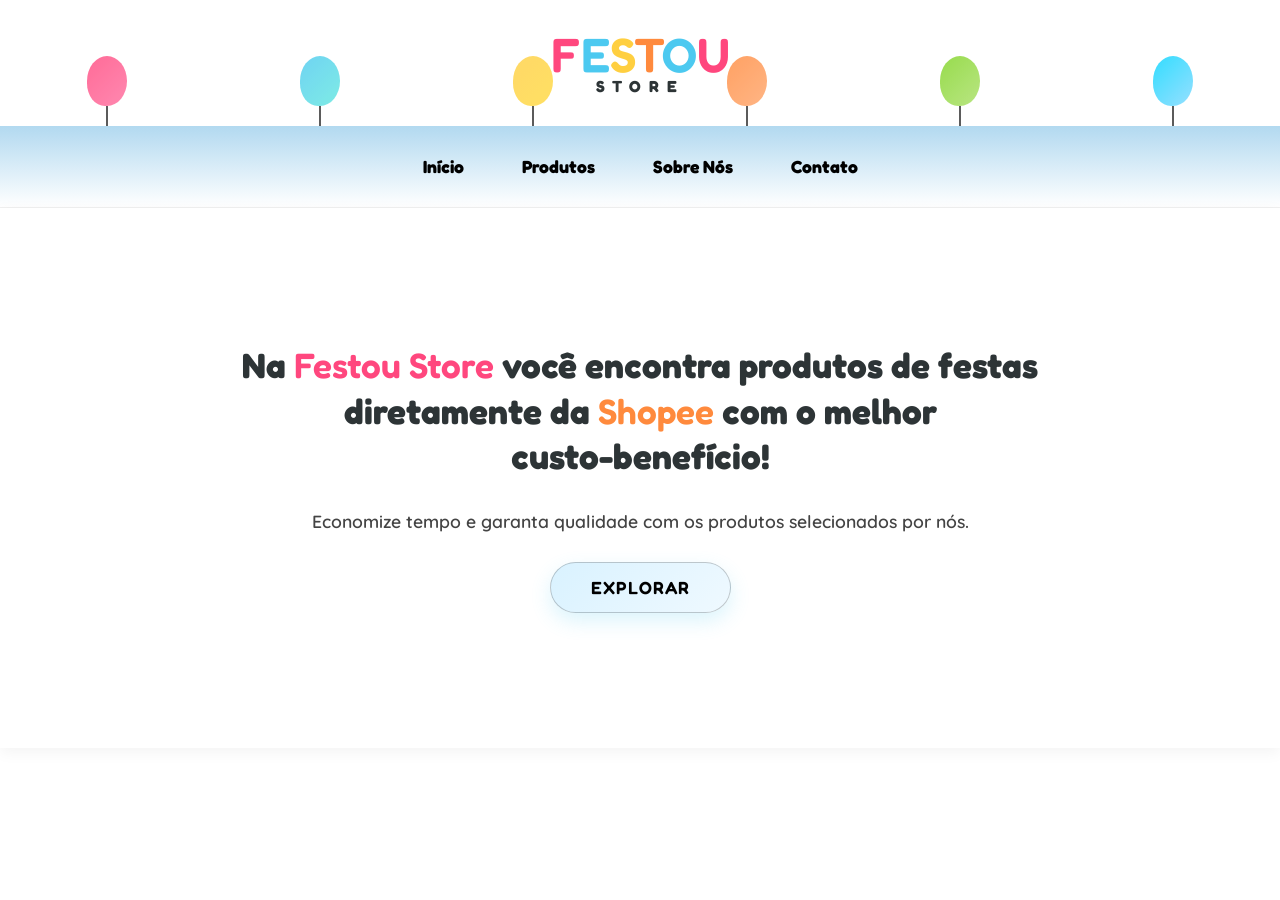
==== commit 2c01d017: "OK" ====
--- a/index.html
+++ b/index.html
@@ -1,4 +1,3 @@
-<<<<<<< HEAD
 <!DOCTYPE html>
 <html lang="pt-br">
 <head>
@@ -51,97 +50,4 @@
     </section>
 
 </body>
-=======
-<!DOCTYPE html>
-<html lang="pt-br">
-<head>
-    <meta charset="UTF-8">
-    <meta name="viewport" content="width=device-width, initial-scale=1.0">
-    <title>Festou Store | Achadinhos Shopee</title>
-    
-    <link href="https://fonts.googleapis.com/css2?family=Fredoka:wght@400;600&family=Quicksand:wght@500;700&display=swap" rel="stylesheet">
-    
-    <link rel="stylesheet" href="style.css">
-
-</head>
-<body>
-
-    <header>
-        <div class="balloons-decoration">
-            <div class="balloon"></div>
-            <div class="balloon"></div>
-            <div class="balloon"></div>
-            <div class="balloon"></div>
-            <div class="balloon"></div>
-            <div class="balloon"></div>
-        </div>
-        <div class="logo-text">
-            <span>F</span><span>E</span><span>S</span><span>T</span><span>O</span><span>U</span>
-        </div>
-        <span class="store-tag">STORE</span>
-    </header>
-
-    <nav>
-        <div class="nav-list">
-            <div class="nav-item">
-
-                <a href="#inicio" class="nav-link">Início</a>
-                
-            </div>
-            <div class="nav-item">
-                <a href="#produtos" class="nav-link">Produtos</a>
-            </div>
-            <div class="nav-item">
-                <a href="#sobre" class="nav-link">Sobre Nós</a>
-            </div>
-            <div class="nav-item">
-                <a href="#contato" class="nav-link">Contato</a>
-            </div>
-        </div>
-    </nav>
-
-    <section class="impact-banner">
-        <div class="impact-container">
-            <h2>Na <mark>Festou Store</mark> você encontra produtos de festas diretamente da <shp> Shopee </shp> com o melhor <br> custo-benefício!</h2>
-            <p>Economize tempo e garanta qualidade com os produtos selecionados por nós.</p>
-            <a href="#produtos" class="cta-button">Explorar</a>
-        </div>
-    </section>
-
-    <main class="main-content">
-        <div class="product-grid">
-            <div class="product-card">
-                <div class="product-icon">🎈</div>
-                <h3>Kit Arco de Balões</h3>
-                <p class="price">R$ 89,90</p>
-                <a href="#" class="btn-shopee">PEGAR ACHADINHO</a>
-            </div>
-
-            <div class="product-card">
-                <div class="product-icon">🧁</div>
-                <h3>Forminhas Gourmet</h3>
-                <p class="price">R$ 45,00</p>
-                <a href="#" class="btn-shopee">PEGAR ACHADINHO</a>
-            </div>
-
-            <div class="product-card">
-                <div class="product-icon">✨</div>
-                <h3>Cortina de LED</h3>
-                <p class="price">R$ 120,00</p>
-                <a href="#" class="btn-shopee">PEGAR ACHADINHO</a>
-            </div>
-
-            <div class="product-card">
-                <div class="product-icon">📦</div>
-                <h3>Embalagens Luxo</h3>
-                <p class="price">R$ 65,00</p>
-                <a href="#" class="btn-shopee">PEGAR ACHADINHO</a>
-            </div>
-        </div>
-    </main>
-
-
-
-</body>
->>>>>>> 34bb2d3950d2b6c0364e780cb38a0d2eab77a38b
 </html>
--- a/style.css
+++ b/style.css
@@ -1,4 +1,3 @@
-<<<<<<< HEAD
 :root {
     --rosa-festou: #ff477e;
     --azul-festou: #4cc9f0;
@@ -437,452 +436,5 @@
         border-top: 1px solid #f0f0f0;
     }
     
-    .nav { padding: 15px 20px; gap: 15px; }
-=======
-:root {
-    --rosa-festou: #ff477e;
-    --azul-festou: #4cc9f0;
-    --amarelo-festou: #ffcf40;
-    --laranja-festou: #ff8a3d;
-    --branco-puro: #ffffff;
-    --fundo-azul-produtos: #b2d4e7; /* Sua cor escolhida */
-    --texto-principal: #2d3436;
-    --fonte-festiva: 'Fredoka', sans-serif;
-}
-
-* { margin: 0; padding: 0; box-sizing: border-box; }
-
-body {
-    font-family: 'Quicksand', sans-serif;
-    background-color: var(--fundo-azul-produtos);
-    color: var(--texto-principal);
-}
-
-/* Animações */
-@keyframes float {
-    0%, 100% { transform: translateY(0px); }
-    50% { transform: translateY(-20px); }
-}
-
-@keyframes float-delay-1 {
-    0%, 100% { transform: translateY(0px); }
-    50% { transform: translateY(-25px); }
-}
-
-@keyframes float-delay-2 {
-    0%, 100% { transform: translateY(0px); }
-    50% { transform: translateY(-15px); }
-}
-
-@keyframes rotate-slow {
-    from { transform: rotate(0deg); }
-    to { transform: rotate(360deg); }
-}
-
-/* Menu principal melhorado */
-nav {
-    background: linear-gradient(180deg, #b2d9f0 0%, #ffffff 100%);
-    padding: 40px 60px;
-    display: flex;
-    justify-content: center;
-    align-items: center;
-    gap: 32px;
-    border-radius: 0;
-    flex-wrap: wrap;
-    width: 100%;
-    margin: 0;
-    overflow: hidden;
-}
-
-.nav-list {
-    display: flex;
-    gap: 22px;
-    flex-wrap: wrap;
-    justify-content: center;
-    align-items: center;
-}
-
-.nav-item {
-    position: relative;
-    cursor: pointer;
-}
-
-.nav-link {
-    font-family: var(--fonte-festiva);
-    font-size: 1.15rem;
-    font-weight: 700;
-    color: #000000;
-    text-decoration: none;
-    padding: 12px 20px;
-    border-radius: 14px;
-    transition: all 0.3s ease;
-    display: inline-flex;
-    align-items: center;
-    gap: 8px;
-}
-
-.nav-link:hover {
-    background: rgba(255, 255, 255, 0.65);
-    color: var(--azul-festou);
-    transform: translateY(-2px);
-}
-
-.nav-link::before {
-    content: '';
-    position: absolute;
-    bottom: 6px;
-    left: 14px;
-    width: 0;
-    height: 3px;
-    background: var(--branco-puro);
-    transition: width 0.3s ease;
-    border-radius: 99px;
-}
-
-.nav-link:hover::before {
-    width: calc(100% - 28px);
-}
-
-/* Header com fundo branco */
-header {
-    background: #ffffff;
-    padding: 40px 20px;
-    text-align: center;
-    position: relative;
-    overflow: hidden;
-}
-
-/* Decoração de balões no fundo do header */
-.balloons-decoration {
-    position: absolute;
-    width: 100%;
-    height: 100%;
-    top: 0;
-    left: 0;
-    display: flex;
-    justify-content: space-around;
-    align-items: flex-end;
-    pointer-events: none;
-    padding-bottom: 20px;
-}
-
-.balloon {
-    width: 50px;
-    height: 60px;
-    border-radius: 50% 50% 50% 45%;
-    position: relative;
-    opacity: 0.8;
-    animation: float 4s ease-in-out infinite;
-}
-
-.balloon::after {
-    content: '';
-    position: absolute;
-    bottom: -30px;
-    left: 50%;
-    width: 2px;
-    height: 30px;
-    background: #333;
-    transform: translateX(-50%);
-}
-
-.balloon:nth-child(1) {
-    background: linear-gradient(135deg, #ff477e 0%, #ff6b9d 100%);
-    animation: float 4s ease-in-out infinite;
-    animation-delay: 0s;
-}
-
-.balloon:nth-child(2) {
-    background: linear-gradient(135deg, #4cc9f0 0%, #5ee7df 100%);
-    animation: float-delay-1 4.5s ease-in-out infinite;
-    animation-delay: 0.5s;
-}
-
-.balloon:nth-child(3) {
-    background: linear-gradient(135deg, #ffcf40 0%, #ffd93d 100%);
-    animation: float 4s ease-in-out infinite;
-    animation-delay: 1s;
-}
-
-.balloon:nth-child(4) {
-    background: linear-gradient(135deg, #ff8a3d 0%, #ffa366 100%);
-    animation: float-delay-2 4.2s ease-in-out infinite;
-    animation-delay: 0.3s;
-}
-
-.balloon:nth-child(5) {
-    background: linear-gradient(135deg, #7ed321 0%, #a8e063 100%);
-    animation: float-delay-1 4.7s ease-in-out infinite;
-    animation-delay: 0.7s;
-}
-
-.balloon:nth-child(6) {
-    background: linear-gradient(135deg, #00d4ff 0%, #7dd9ff 100%);
-    animation: float 4s ease-in-out infinite;
-    animation-delay: 1.5s;
-}
-
-.logo-text {
-    font-family: var(--fonte-festiva);
-    font-size: 3.5rem;
-    font-weight: 600;
-    line-height: 1;
-    position: relative;
-    z-index: 10;
-}
-
-/* Cores originais da logo restauradas */
-.logo-text span:nth-child(1) { 
-    color: var(--rosa-festou);
-    text-shadow: 0 0 10px rgba(255, 71, 126, 0.5);
-}
-.logo-text span:nth-child(2) { 
-    color: var(--azul-festou);
-    text-shadow: 0 0 10px rgba(76, 201, 240, 0.5);
-}
-.logo-text span:nth-child(3) { 
-    color: var(--amarelo-festou);
-    text-shadow: 0 0 10px rgba(255, 207, 64, 0.5);
-}
-.logo-text span:nth-child(4) { 
-    color: var(--laranja-festou);
-    text-shadow: 0 0 10px rgba(255, 138, 61, 0.5);
-}
-.logo-text span:nth-child(5) { 
-    color: var(--azul-festou);
-    text-shadow: 0 0 10px rgba(76, 201, 240, 0.5);
-}
-.logo-text span:nth-child(6) { 
-    color: var(--rosa-festou);
-    text-shadow: 0 0 10px rgba(255, 71, 126, 0.5);
-}
-
-.store-tag {
-    display: block;
-    font-family: var(--fonte-festiva);
-    font-size: 1.2rem;
-    letter-spacing: 10px;
-    font-weight: 700;
-    margin-top: -5px;
-    text-transform: uppercase;
-    color: var(--texto-principal);
-    position: relative;
-    z-index: 10;
-    text-shadow: 0 2px 4px rgba(0, 0, 0, 0.1);
-}
-
-/* Banner de divulgação com fundo branco e sem pontilhado */
-.impact-banner {
-    background: linear-gradient(135deg, var(--branco-puro) 0%, rgba(255, 255, 255, 0.95) 100%);
-    padding: 120px 20px;
-    text-align: center;
-    border: none;
-    box-shadow: 0 4px 15px rgba(0, 0, 0, 0.08);
-    position: relative;
-    min-height: 70vh;
-    display: flex;
-    align-items: center;
-    justify-content: center;
-}
-
-
-.impact-container {
-    max-width: 900px;
-    margin: 0 auto;
-}
-
-.impact-banner h2 {
-    font-family: var(--fonte-festiva);
-    font-size: 2.4rem;
-    color: var(--texto-principal);
-    line-height: 1.3;
-    margin-bottom: 20px;
-}
-
-.impact-banner h2 mark {
-    background: none;
-    color: var(--rosa-festou);
-    font-weight: 600;
-}
-
-.impact-banner h2 shp {
-    background: none;
-    color: var(--laranja-festou);
-    font-weight: 600;
-}
-
-.impact-banner p {
-    font-size: 1.3rem;
-    color: #000000;
-    font-weight: 600;
-    display: inline-block;
-    padding-top: 15px;
-}
-
-/* CTA Button */
-.cta-button {
-    display: inline-block;
-    margin-top: 40px;
-    padding: 16px 48px;
-    background: linear-gradient(135deg, #d9f2ff, #eff9ff);
-    color: #000000;
-    text-decoration: none;
-    border-radius: 50px;
-    font-family: var(--fonte-festiva);
-    font-size: 1.2rem;
-    font-weight: 600;
-    box-shadow: 0 8px 20px rgba(76, 201, 240, 0.25);
-    transition: all 0.3s cubic-bezier(0.175, 0.885, 0.32, 1.275);
-    text-transform: uppercase;
-    letter-spacing: 2px;
-    border: 1px solid rgba(0, 0, 0, 0.35);
-}
-
-.cta-button:hover {
-    transform: translateY(-4px);
-    box-shadow: 0 15px 40px rgba(76, 201, 240, 0.35);
-    filter: brightness(1.05);
-}
-
-/* Área de Produtos Moderna */
-.main-content {
-    display: none;
-}
-
-.product-grid {
-    max-width: 1100px;
-    margin: 0 auto;
-    display: grid;
-    grid-template-columns: repeat(auto-fit, minmax(260px, 1fr));
-    gap: 40px;
-}
-
-.product-card {
-    background: rgba(255, 255, 255, 0.9);
-    backdrop-filter: blur(12px); /* Efeito de vidro moderno */
-    border-radius: 28px;
-    padding: 40px 25px;
-    text-align: center;
-    border: 1px solid rgba(76, 201, 240, 0.25);
-    box-shadow: 0 20px 40px rgba(76, 201, 240, 0.08);
-    transition: all 0.4s cubic-bezier(0.175, 0.885, 0.32, 1.275);
-    position: relative;
-    overflow: hidden;
-}
-
-.product-card::after {
-    content: '';
-    position: absolute;
-    top: 0;
-    left: -100%;
-    width: 100%;
-    height: 100%;
-    background: linear-gradient(90deg, transparent, rgba(255, 255, 255, 0.3), transparent);
-    transition: left 0.5s ease;
-    pointer-events: none;
-}
-
-.product-card:hover::after {
-    left: 100%;
-}
-
-/* Badge de Achadinho Estilizado */
-.product-card::before {
-    content: "ACHADINHO ✨";
-    position: absolute;
-    top: 15px;
-    right: -20px;
-    background: linear-gradient(135deg, var(--amarelo-festou), #ffd700);
-    color: #000;
-    font-size: 0.7rem;
-    font-weight: 800;
-    padding: 5px 25px;
-    transform: rotate(45deg);
-    box-shadow: 0 4px 12px rgba(255, 207, 64, 0.4);
-    letter-spacing: 1px;
-}
-
-.product-card:hover {
-    transform: translateY(-12px);
-    box-shadow: 0 30px 60px rgba(76, 201, 240, 0.16), 0 0 30px rgba(76, 201, 240, 0.2);
-    background: rgba(255, 255, 255, 1);
-    border-color: rgba(76, 201, 240, 0.45);
-}
-
-.product-icon { 
-    font-size: 4rem; 
-    margin-bottom: 20px;
-    display: inline-block;
-    transition: all 0.4s cubic-bezier(0.175, 0.885, 0.32, 1.275);
-    filter: drop-shadow(0 4px 8px rgba(0, 0, 0, 0.1));
-}
-
-.product-card:hover .product-icon {
-    transform: scale(1.15) rotate(10deg);
-    filter: drop-shadow(0 8px 16px rgba(76, 201, 240, 0.3));
-}
-
-.product-card h3 {
-    font-family: var(--fonte-festiva);
-    font-size: 1.4rem;
-    color: var(--texto-principal);
-    margin-bottom: 8px;
-}
-
-.price {
-    font-family: var(--fonte-festiva);
-    font-size: 2rem;
-    color: var(--rosa-festou);
-    margin: 15px 0 25px 0;
-    font-weight: 600;
-}
-
-.btn-shopee {
-    background: linear-gradient(135deg, #d9f2ff, #eff9ff);
-    color: #0d3b66;
-    padding: 14px 0;
-    width: 100%;
-    border-radius: 18px;
-    text-decoration: none;
-    font-family: var(--fonte-festiva);
-    font-weight: 600;
-    font-size: 1rem;
-    display: block;
-    transition: all 0.3s ease;
-    box-shadow: 0 4px 15px rgba(76, 201, 240, 0.15);
-    border: 1px solid rgba(76, 201, 240, 0.25);
-}
-
-.btn-shopee:hover {
-    box-shadow: 0 8px 25px rgba(76, 201, 240, 0.3);
-    filter: brightness(1.05);
-    letter-spacing: 0.5px;
-}
-
-@media (max-width: 600px) {
-    .logo-text { font-size: 2.8rem; }
-    .impact-banner h2 { font-size: 1.8rem; }
-    .product-grid { gap: 20px; }
-    
-    nav {
-        gap: 15px;
-        padding: 16px 20px;
-        justify-content: center;
-    }
-    
-    .nav-link {
-        font-size: 1rem;
-        padding: 10px 14px;
-    }
-    
-    .impact-banner {
-        padding: 80px 20px;
-        min-height: auto;
-    }
-    
-    .cta-button {
-        padding: 14px 36px;
-        font-size: 1rem;
-    }
->>>>>>> 34bb2d3950d2b6c0364e780cb38a0d2eab77a38b
+    nav { padding: 15px 20px; gap: 15px; }
 }
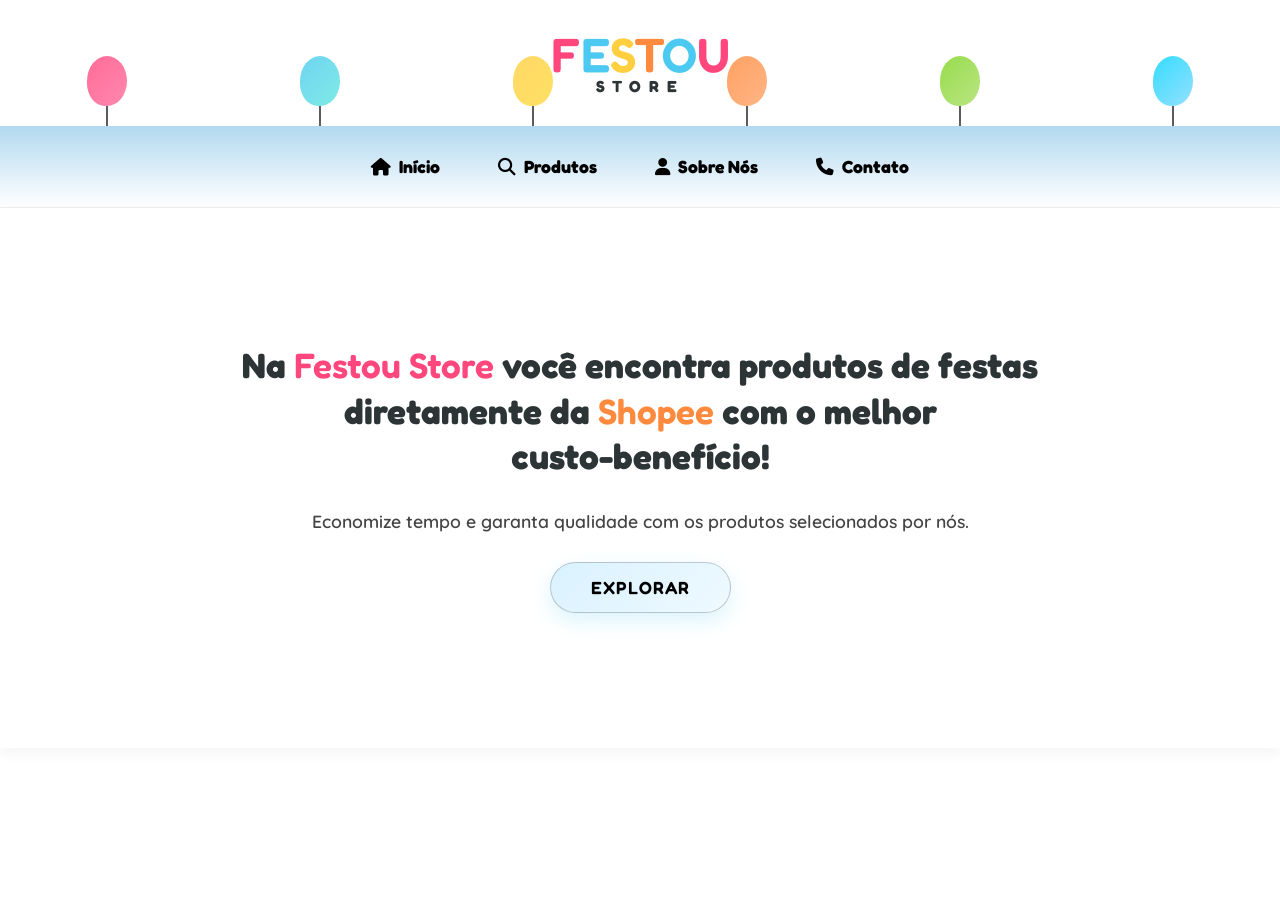
==== commit 72c97c85: "ok" ====
--- a/index.html
+++ b/index.html
@@ -5,6 +5,7 @@
     <meta name="viewport" content="width=device-width, initial-scale=1.0">
     <title>Festou Store | Achadinhos Shopee</title>
     <link href="https://fonts.googleapis.com/css2?family=Fredoka:wght@400;600&family=Quicksand:wght@500;700&display=swap" rel="stylesheet">
+    <link rel="stylesheet" href="https://cdnjs.cloudflare.com/ajax/libs/font-awesome/6.5.1/css/all.min.css">
     <link rel="stylesheet" href="style.css">
 </head>
 <body>
@@ -27,16 +28,16 @@
     <nav>
         <div class="nav-list">
             <div class="nav-item">
-                <a href="index.html" class="nav-link">Início</a>
+                <a href="index.html" class="nav-link"><i class="fa-solid fa-house"></i> Início</a>
             </div>
             <div class="nav-item">
-                <a href="produtos.html" class="nav-link">Produtos</a>
+                <a href="produtos.html" class="nav-link"><i class="fa-solid fa-magnifying-glass"></i> Produtos</a>
             </div>
             <div class="nav-item">
-                <a href="#sobre" class="nav-link">Sobre Nós</a>
+                <a href="#sobre" class="nav-link"><i class="fa-solid fa-user"></i> Sobre Nós</a>
             </div>
             <div class="nav-item">
-                <a href="#contato" class="nav-link">Contato</a>
+                <a href="#contato" class="nav-link"><i class="fa-solid fa-phone"></i> Contato</a>
             </div>
         </div>
     </nav>
--- a/style.css
+++ b/style.css
@@ -258,7 +258,7 @@
     gap: 30px;
     box-shadow: 0 4px 15px rgba(0,0,0,0.04);
     transition: all 0.3s ease;
-    border: 1px solid #f0f0f0;
+    border: 1px solid var(--azul-festou);
 }
 
 .product-card:hover {
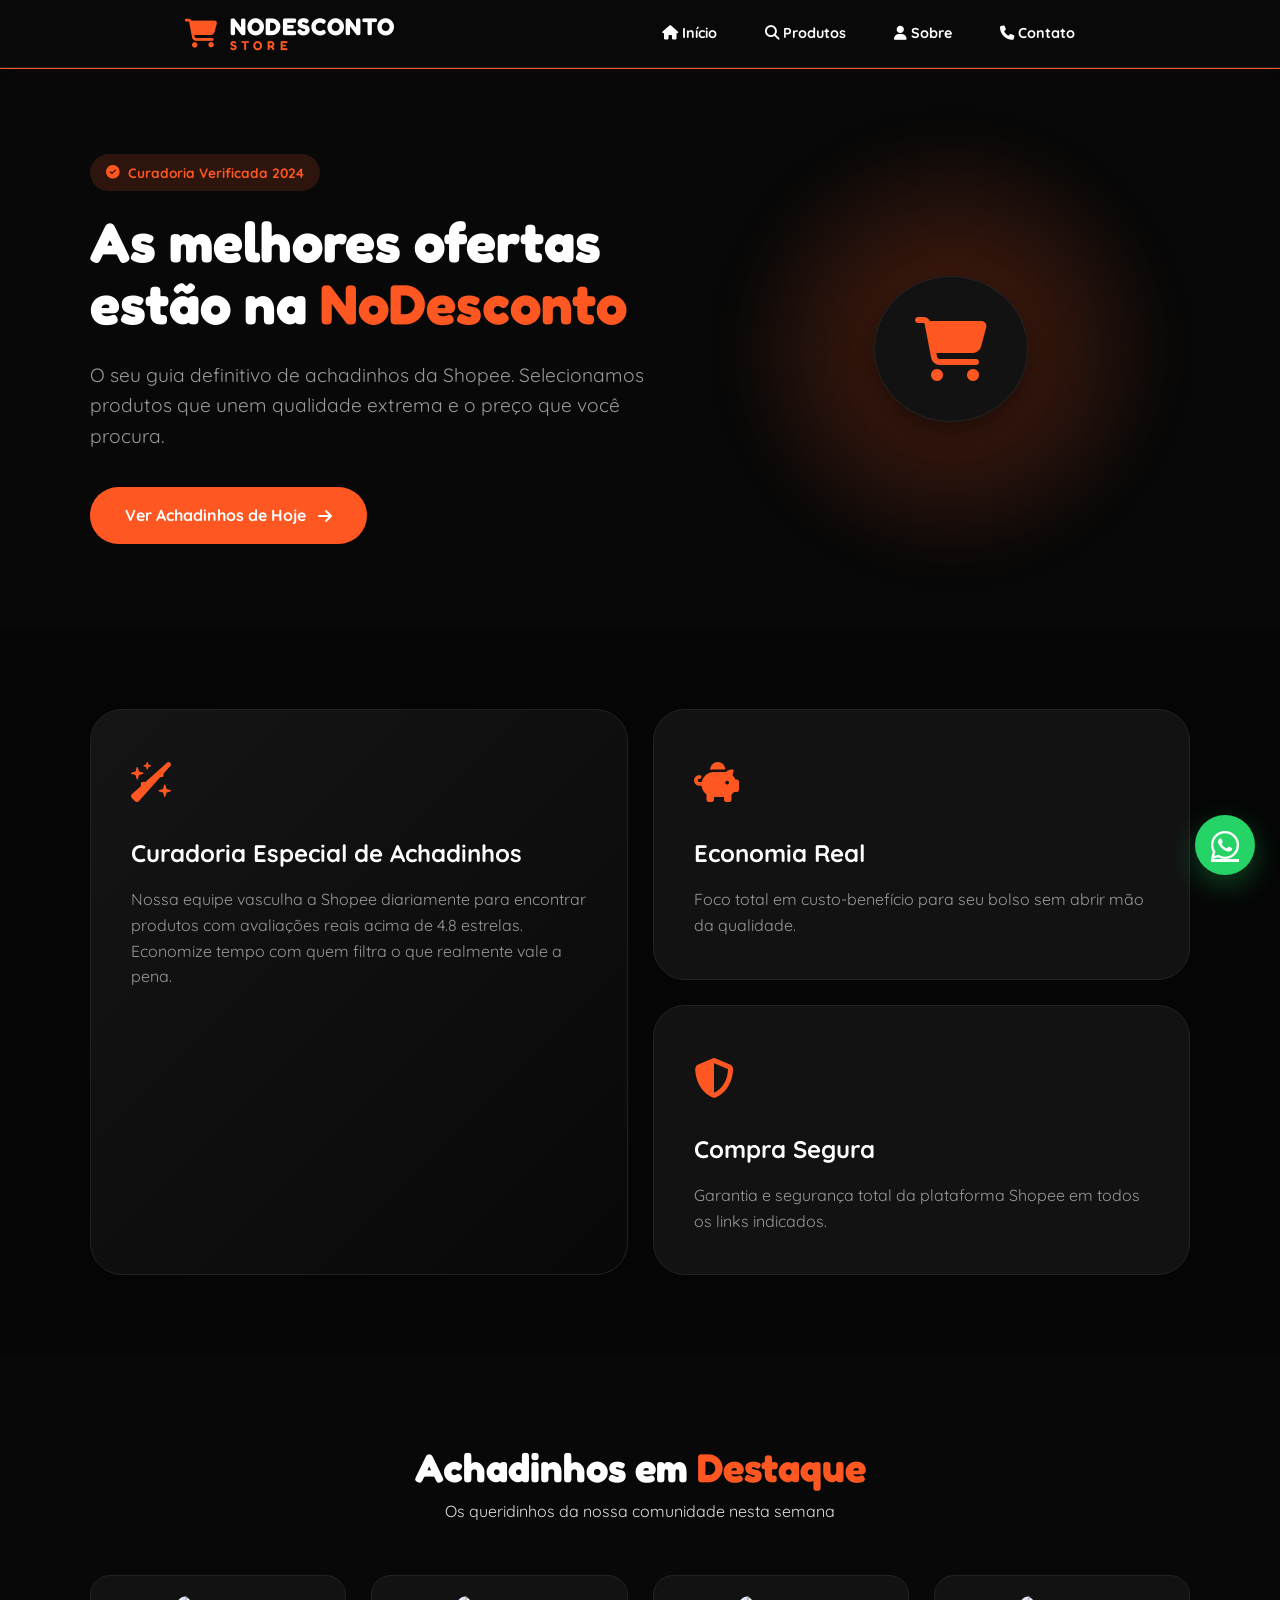
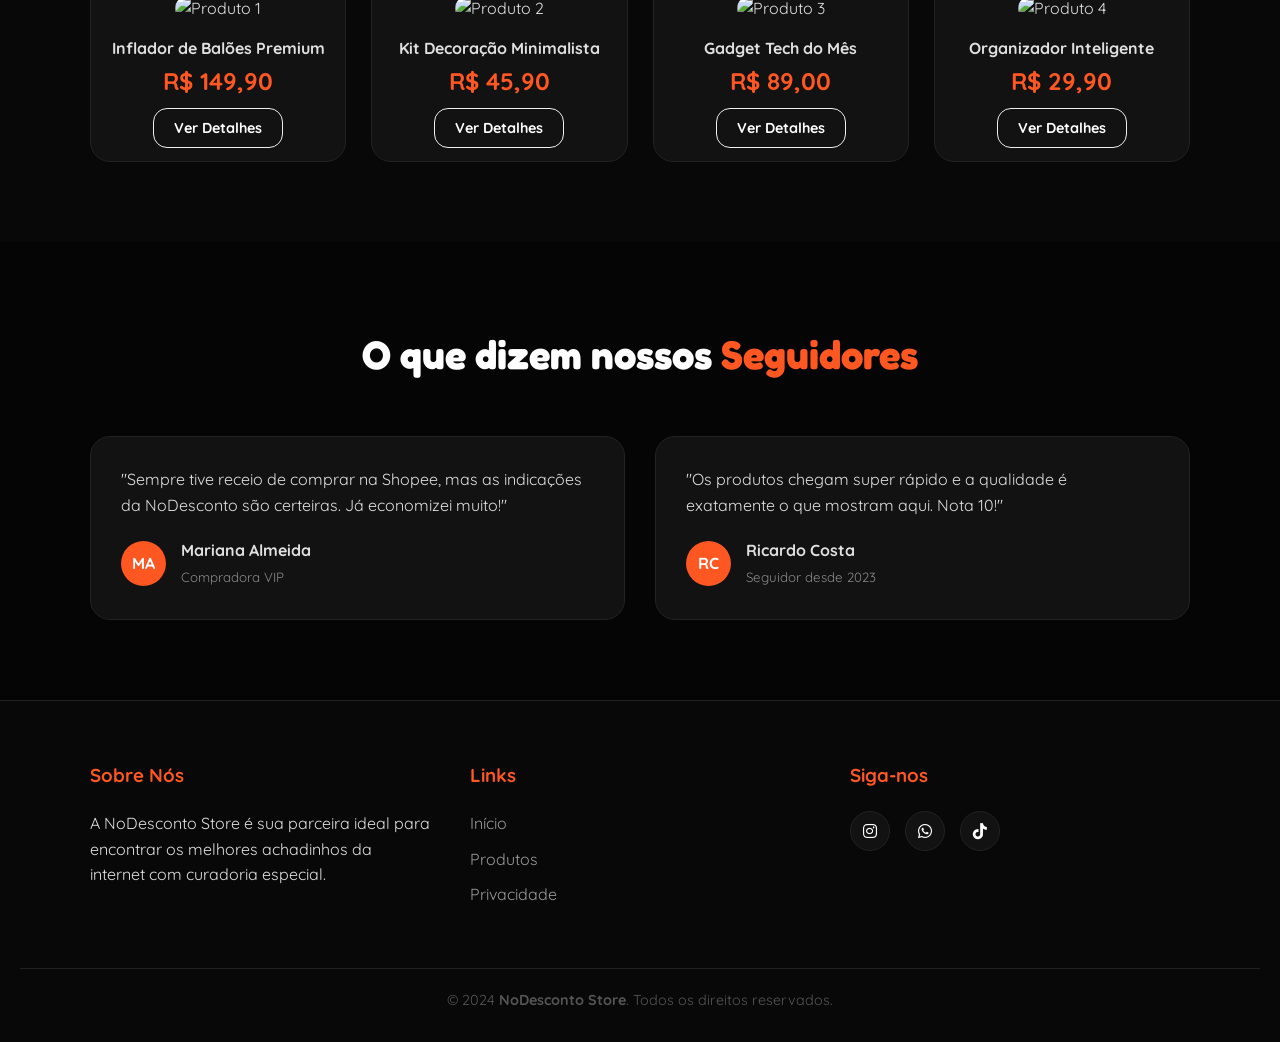
==== commit 0303d8dc: "ok" ====
--- a/index.html
+++ b/index.html
@@ -3,52 +3,179 @@
 <head>
     <meta charset="UTF-8">
     <meta name="viewport" content="width=device-width, initial-scale=1.0">
-    <title>Festou Store | Achadinhos Shopee</title>
+    <title>NoDesconto Store | A sua loja de ofertas</title>
     <link href="https://fonts.googleapis.com/css2?family=Fredoka:wght@400;600&family=Quicksand:wght@500;700&display=swap" rel="stylesheet">
     <link rel="stylesheet" href="https://cdnjs.cloudflare.com/ajax/libs/font-awesome/6.5.1/css/all.min.css">
+    <link rel="icon" type="image/png" href="NoDesconto.png">
     <link rel="stylesheet" href="style.css">
 </head>
 <body>
 
-    <header>
-        <div class="balloons-decoration">
-            <div class="balloon"></div>
-            <div class="balloon"></div>
-            <div class="balloon"></div>
-            <div class="balloon"></div>
-            <div class="balloon"></div>
-            <div class="balloon"></div>
-        </div>
-        <div class="logo-text">
-            <span>F</span><span>E</span><span>S</span><span>T</span><span>O</span><span>U</span>
-        </div>
-        <span class="store-tag">STORE</span>
-    </header>
+    <nav>
+        <div class="nav-container">
+            <div class="logo-container">
+                <a href="index.html" class="logo-text-link">
+                    <i class="fa-solid fa-cart-shopping"></i>
+                    <div class="logo-text-wrapper">
+                        NODESCONTO<span>STORE</span>
+                    </div>
+                </a>
+            </div>
 
-    <nav>
-        <div class="nav-list">
-            <div class="nav-item">
-                <a href="index.html" class="nav-link"><i class="fa-solid fa-house"></i> Início</a>
-            </div>
-            <div class="nav-item">
-                <a href="produtos.html" class="nav-link"><i class="fa-solid fa-magnifying-glass"></i> Produtos</a>
-            </div>
-            <div class="nav-item">
-                <a href="#sobre" class="nav-link"><i class="fa-solid fa-user"></i> Sobre Nós</a>
-            </div>
-            <div class="nav-item">
-                <a href="#contato" class="nav-link"><i class="fa-solid fa-phone"></i> Contato</a>
+            <div class="nav-options">
+                <button class="mobile-menu-btn" onclick="toggleMenu()">
+                    <i class="fa-solid fa-bars"></i>
+                </button>
+                <div class="nav-list" id="navlist">
+                    <a href="index.html" class="nav-link"><i class="fa-solid fa-house"></i> Início</a>
+                    <a href="produtos.html" class="nav-link"><i class="fa-solid fa-magnifying-glass"></i> Produtos</a>
+                    <a href="#sobre" class="nav-link"><i class="fa-solid fa-user"></i> Sobre</a>
+                    <a href="#contato" class="nav-link"><i class="fa-solid fa-phone"></i> Contato</a>
+                </div>
             </div>
         </div>
     </nav>
 
-    <section class="impact-banner">
-        <div class="impact-container">
-            <h2>Na <mark>Festou Store</mark> você encontra produtos de festas diretamente da <shp> Shopee </shp> com o melhor <br> custo-benefício!</h2>
-            <p>Economize tempo e garanta qualidade com os produtos selecionados por nós.</p>
-            <a href="produtos.html" class="cta-button">Explorar</a>
+    <div class="gradient-strip"></div>
+
+    <main>
+        <section class="impact-banner">
+            <div class="impact-container">
+                <div class="impact-content">
+                    <div class="trust-badge">
+                        <i class="fa-solid fa-circle-check"></i> Curadoria Verificada 2024
+                    </div>
+                    <h2>As melhores ofertas estão na <mark>NoDesconto</mark></h2>
+                    <p>O seu guia definitivo de achadinhos da Shopee. Selecionamos produtos que unem qualidade extrema e o preço que você procura.</p>
+                    <a href="produtos.html" class="cta-button">Ver Achadinhos de Hoje <i class="fa-solid fa-arrow-right"></i></a>
+                </div>
+                <div class="impact-visual">
+                    <div class="visual-circle"></div>
+                    <div class="floating-card" style="padding: 40px; border-radius: 50%;">
+                        <i class="fa-solid fa-cart-shopping" style="color: var(--laranja-principal); font-size: 4rem;"></i>
+                    </div>
+                </div>
+            </div>
+        </section>
+
+        <section class="benefits-section">
+            <div class="benefits-grid">
+                <div class="benefit-item">
+                    <div class="benefit-icon"><i class="fa-solid fa-wand-sparkles"></i></div>
+                    <h3>Curadoria Especial de Achadinhos</h3>
+                    <p>Nossa equipe vasculha a Shopee diariamente para encontrar produtos com avaliações reais acima de 4.8 estrelas. Economize tempo com quem filtra o que realmente vale a pena.</p>
+                </div>
+                <div class="benefit-item">
+                    <div class="benefit-icon"><i class="fa-solid fa-piggy-bank"></i></div>
+                    <h3>Economia Real</h3>
+                    <p>Foco total em custo-benefício para seu bolso sem abrir mão da qualidade.</p>
+                </div>
+                <div class="benefit-item">
+                    <div class="benefit-icon"><i class="fa-solid fa-shield-halved"></i></div>
+                    <h3>Compra Segura</h3>
+                    <p>Garantia e segurança total da plataforma Shopee em todos os links indicados.</p>
+                </div>
+            </div>
+        </section>
+
+        <section class="trending-section">
+            <div class="section-header">
+                <h2>Achadinhos em <mark>Destaque</mark></h2>
+                <p>Os queridinhos da nossa comunidade nesta semana</p>
+            </div>
+            <div class="trending-grid">
+                <div class="trending-card">
+                    <img src="inflador balao.webp" class="trending-img" alt="Produto 1">
+                    <h4>Inflador de Balões Premium</h4>
+                    <div class="price-box">R$ 149,90</div>
+                    <a href="produtos.html" class="nav-link" style="border: 1px solid #eee;">Ver Detalhes</a>
+                </div>
+                <div class="trending-card">
+                    <img src="https://via.placeholder.com/240/FF5722/ffffff?text=Decor+1" class="trending-img" alt="Produto 2">
+                    <h4>Kit Decoração Minimalista</h4>
+                    <div class="price-box">R$ 45,90</div>
+                    <a href="produtos.html" class="nav-link" style="border: 1px solid #eee;">Ver Detalhes</a>
+                </div>
+                <div class="trending-card">
+                    <img src="https://via.placeholder.com/240/333333/ffffff?text=Tech+1" class="trending-img" alt="Produto 3">
+                    <h4>Gadget Tech do Mês</h4>
+                    <div class="price-box">R$ 89,00</div>
+                    <a href="produtos.html" class="nav-link" style="border: 1px solid #eee;">Ver Detalhes</a>
+                </div>
+                <div class="trending-card">
+                    <img src="https://via.placeholder.com/240/FF8A65/ffffff?text=Home+1" class="trending-img" alt="Produto 4">
+                    <h4>Organizador Inteligente</h4>
+                    <div class="price-box">R$ 29,90</div>
+                    <a href="produtos.html" class="nav-link" style="border: 1px solid #eee;">Ver Detalhes</a>
+                </div>
+            </div>
+        </section>
+
+        <section class="testimonials-section">
+            <div class="section-header">
+                <h2 style="color: white;">O que dizem nossos <mark>Seguidores</mark></h2>
+            </div>
+            <div class="testimonials-grid">
+                <div class="testimonial-item">
+                    <p>"Sempre tive receio de comprar na Shopee, mas as indicações da NoDesconto são certeiras. Já economizei muito!"</p>
+                    <div class="testimonial-user">
+                        <div class="user-avatar">MA</div>
+                        <div>
+                            <strong>Mariana Almeida</strong><br>
+                            <small style="color: #888;">Compradora VIP</small>
+                        </div>
+                    </div>
+                </div>
+                <div class="testimonial-item">
+                    <p>"Os produtos chegam super rápido e a qualidade é exatamente o que mostram aqui. Nota 10!"</p>
+                    <div class="testimonial-user">
+                        <div class="user-avatar">RC</div>
+                        <div>
+                            <strong>Ricardo Costa</strong><br>
+                            <small style="color: #888;">Seguidor desde 2023</small>
+                        </div>
+                    </div>
+                </div>
+            </div>
+        </section>
+    </main>
+
+    <footer>
+        <div class="footer-container">
+            <div class="footer-section">
+                <h3 style="color: var(--laranja-principal); margin-bottom: 20px;">Sobre Nós</h3>
+                <p>A NoDesconto Store é sua parceira ideal para encontrar os melhores achadinhos da internet com curadoria especial.</p>
+            </div>
+            <div class="footer-section">
+                <h3 style="color: var(--laranja-principal); margin-bottom: 20px;">Links</h3>
+                <ul class="footer-links">
+                    <li><a href="index.html">Início</a></li>
+                    <li><a href="produtos.html">Produtos</a></li>
+                    <li><a href="#">Privacidade</a></li>
+                </ul>
+            </div>
+            <div class="footer-section">
+                <h3 style="color: var(--laranja-principal); margin-bottom: 20px;">Siga-nos</h3>
+                <div class="social-icons">
+                    <a href="https://www.instagram.com/nodesconto.store" target="_blank" class="social-icon"><i class="fa-brands fa-instagram"></i></a>
+                    <a href="#" class="social-icon"><i class="fa-brands fa-whatsapp"></i></a>
+                    <a href="#" class="social-icon"><i class="fa-brands fa-tiktok"></i></a>
+                </div>
+            </div>
         </div>
-    </section>
+        <div class="footer-bottom">
+            <p>&copy; 2024 <b>NoDesconto Store</b>. Todos os direitos reservados.</p>
+        </div>
+    </footer>
 
+    <a href="#" class="float-wa">
+        <i class="fa-brands fa-whatsapp"></i>
+    </a>
+
+    <script>
+        function toggleMenu() {
+            document.getElementById('navlist').classList.toggle('active');
+        }
+    </script>
 </body>
 </html>
--- a/style.css
+++ b/style.css
@@ -1,440 +1,405 @@
 :root {
-    --rosa-festou: #ff477e;
-    --azul-festou: #4cc9f0;
-    --amarelo-festou: #ffcf40;
-    --laranja-festou: #ff8a3d;
-    --branco-puro: #ffffff;
-    --fundo-site: #ffffff;
-    --texto-principal: #2d3436;
-    --fonte-festiva: 'Fredoka', sans-serif;
-}
-
+    /* Cores Dark & Orange */
+    --laranja-principal: #FF5722;
+    --laranja-glow: rgba(255, 87, 34, 0.3);
+    --preto-profundo: #080808;
+    --preto-card: #121212;
+    --preto-nav: rgba(10, 10, 10, 0.9);
+    --cinza-texto: #e0e0e0;
+    --cinza-medio: #999999;
+    --cinza-borda: #222222;
+    
+    /* Tipografia */
+    --fonte-marca: 'Fredoka', sans-serif;
+    --fonte-corpo: 'Quicksand', sans-serif;
+    
+    /* Outros */
+    --border-radius-lg: 32px;
+    --border-radius-md: 20px;
+    --shadow-soft: 0 10px 30px rgba(0,0,0,0.5);
+    --transition-modern: all 0.4s cubic-bezier(0.175, 0.885, 0.32, 1.275);
+}
+
+/* Reset e Base */
 * { margin: 0; padding: 0; box-sizing: border-box; }
 
 body {
-    font-family: 'Quicksand', sans-serif;
-    background-color: var(--fundo-site);
-    color: var(--texto-principal);
-}
-
-/* Animações */
-@keyframes float {
-    0%, 100% { transform: translateY(0px); }
-    50% { transform: translateY(-20px); }
-}
-
-@keyframes float-delay-1 {
-    0%, 100% { transform: translateY(0px); }
-    50% { transform: translateY(-25px); }
-}
-
-@keyframes float-delay-2 {
-    0%, 100% { transform: translateY(0px); }
-    50% { transform: translateY(-15px); }
-}
-
-/* Menu principal */
+    font-family: var(--fonte-corpo);
+    background: var(--preto-profundo);
+    color: var(--cinza-texto);
+    line-height: 1.6;
+    overflow-x: hidden;
+}
+
+/* Navegação Premium */
 nav {
-    background: linear-gradient(180deg, #b2d9f0 0%, #ffffff 100%);
-    padding: 20px 60px;
+    background: var(--preto-nav);
+    backdrop-filter: blur(15px) saturate(180%);
+    padding: 12px 0;
     display: flex;
     justify-content: center;
-    align-items: center;
-    gap: 32px;
     width: 100%;
-    overflow: hidden;
-    border-bottom: 1px solid #f0f0f0;
+    border-bottom: 1px solid var(--cinza-borda);
+    position: sticky;
+    top: 0;
+    z-index: 1000;
+}
+
+.nav-container {
+    width: 100%;
+    max-width: 950px; /* Reduzido para centralizar mais o conjunto */
+    display: flex;
+    justify-content: space-between;
+    align-items: center;
+    padding: 0 20px;
+    flex-wrap: nowrap;
+}
+
+.logo-container {
+    flex-shrink: 0;
+}
+
+.logo-text-link {
+    font-family: var(--fonte-marca);
+    text-decoration: none;
+    transition: var(--transition-modern);
+    display: flex;
+    align-items: center;
+    gap: 12px;
+}
+
+.logo-text-wrapper {
+    display: flex;
+    flex-direction: column;
+    line-height: 0.9;
+    text-transform: uppercase;
+}
+
+.logo-text-link {
+    color: #ffffff;
+    font-size: 1.5rem;
+    font-weight: 700;
+    letter-spacing: 1px;
+}
+
+.logo-text-link span {
+    color: var(--laranja-principal);
+    font-size: 0.8rem;
+    font-weight: 600;
+    letter-spacing: 5px;
+    margin-top: 2px;
+}
+
+.logo-text-link i {
+    color: var(--laranja-principal);
+    font-size: 1.8rem;
+    transition: var(--transition-modern);
+}
+
+.logo-text-link:hover i {
+    transform: rotate(-10deg) scale(1.1);
+}
+
+.logo-text-link:hover {
+    transform: scale(1.02);
+}
+
+.nav-options {
+    display: flex;
+    align-items: center;
+    gap: 20px;
 }
 
 .nav-list {
     display: flex;
-    gap: 22px;
-    flex-wrap: wrap;
+    gap: 8px;
+    align-items: center;
+}
+
+.nav-link {
+    font-family: var(--fonte-corpo);
+    font-size: 0.9rem;
+    font-weight: 700;
+    color: #ffffff;
+    text-decoration: none;
+    padding: 10px 20px;
+    border-radius: 14px;
+    transition: var(--transition-modern);
+}
+
+.nav-link:hover { 
+    color: var(--laranja-principal); 
+    background: rgba(255, 87, 34, 0.1); 
+}
+
+.mobile-menu-btn { 
+    display: none; 
+    background: none; 
+    border: none; 
+    font-size: 1.5rem; 
+    cursor: pointer;
+    color: white;
+}
+
+/* Faixa de Destaque */
+.gradient-strip {
+    width: 100%;
+    height: 1px;
+    background: var(--laranja-principal);
+    box-shadow: 0 0 15px var(--laranja-glow);
+}
+
+/* Hero Section */
+.impact-banner {
+    padding: 80px 20px;
+    display: flex;
     justify-content: center;
-    align-items: center;
-}
-
-.nav-item {
-    position: relative;
-    cursor: pointer;
-}
-
-.nav-link {
-    font-family: var(--fonte-festiva);
-    font-size: 1.1rem;
+}
+
+.impact-container {
+    max-width: 1100px;
+    width: 100%;
+    display: grid;
+    grid-template-columns: 1.2fr 1fr;
+    align-items: center;
+    gap: 50px;
+}
+
+.trust-badge {
+    display: inline-flex;
+    align-items: center;
+    gap: 8px;
+    background: rgba(255, 87, 34, 0.15);
+    color: var(--laranja-principal);
+    padding: 8px 16px;
+    border-radius: 50px;
+    font-size: 0.85rem;
     font-weight: 700;
-    color: #000000;
+    margin-bottom: 20px;
+}
+
+.impact-content h2 {
+    font-family: var(--fonte-marca);
+    font-size: 3.5rem;
+    line-height: 1.1;
+    margin-bottom: 25px;
+    color: white;
+}
+
+.impact-content h2 mark { background: none; color: var(--laranja-principal); }
+.impact-content p { font-size: 1.2rem; color: var(--cinza-medio); margin-bottom: 35px; }
+
+.cta-button {
+    display: inline-flex;
+    align-items: center;
+    gap: 12px;
+    background: var(--laranja-principal);
+    color: white;
+    padding: 16px 35px;
+    border-radius: 50px;
     text-decoration: none;
-    padding: 10px 18px;
-    border-radius: 12px;
-    transition: all 0.3s ease;
-    display: inline-flex;
-    align-items: center;
-    gap: 8px;
-}
-
-.nav-link:hover {
-    background: rgba(255, 255, 255, 0.65);
-    color: var(--azul-festou);
-    transform: translateY(-2px);
-}
-
-/* Header */
-header {
-    background: #ffffff;
-    padding: 30px 20px;
+    font-weight: 700;
+    transition: var(--transition-modern);
+}
+
+.cta-button:hover { 
+    transform: translateY(-3px); 
+    box-shadow: 0 10px 25px rgba(255, 87, 34, 0.3); 
+}
+
+.impact-visual { position: relative; height: 400px; display: flex; justify-content: center; align-items: center; }
+.visual-circle { width: 450px; height: 450px; background: radial-gradient(circle, var(--laranja-glow) 0%, transparent 70%); filter: blur(20px); }
+.floating-card { position: absolute; background: var(--preto-card); border: 1px solid var(--cinza-borda); color: white; padding: 40px; border-radius: 50%; box-shadow: var(--shadow-soft); display: flex; flex-direction: column; align-items: center; gap: 10px; animation: sideFloat 5s infinite ease-in-out; }
+
+@keyframes sideFloat { 0%, 100% { transform: translateY(0); } 50% { transform: translateY(-20px); } }
+
+/* Bento Grid Benefícios */
+.benefits-section {
+    padding: 80px 20px;
+    background: #050505;
+}
+
+.benefits-grid {
+    max-width: 1100px;
+    margin: 0 auto;
+    display: grid;
+    grid-template-columns: repeat(2, 1fr);
+    gap: 25px;
+}
+
+.benefit-item {
+    background: var(--preto-card);
+    padding: 40px;
+    border-radius: var(--border-radius-lg);
+    border: 1px solid var(--cinza-borda);
+    transition: var(--transition-modern);
+}
+
+.benefit-item:first-child {
+    grid-row: span 2;
+    background: linear-gradient(135deg, #151515 0%, #080808 100%);
+    border-color: var(--cinza-borda);
+}
+
+.benefit-item:hover { border-color: var(--laranja-principal); transform: scale(1.02); }
+.benefit-icon { font-size: 2.5rem; color: var(--laranja-principal); margin-bottom: 20px; }
+.benefit-item h3 { color: white; font-size: 1.5rem; margin-bottom: 15px; }
+.benefit-item p { color: var(--cinza-medio); }
+
+/* Trending Section */
+.trending-section {
+    padding: 80px 20px;
+}
+
+.section-header { text-align: center; margin-bottom: 50px; }
+.section-header h2 { font-family: var(--fonte-marca); font-size: 2.5rem; color: white; }
+.section-header h2 mark { background: none; color: var(--laranja-principal); }
+
+.trending-grid {
+    max-width: 1100px;
+    margin: 0 auto;
+    display: grid;
+    grid-template-columns: repeat(auto-fit, minmax(240px, 1fr));
+    gap: 25px;
+}
+
+.trending-card {
+    background: var(--preto-card);
+    padding: 20px;
+    border-radius: var(--border-radius-md);
+    border: 1px solid var(--cinza-borda);
     text-align: center;
-    position: relative;
-    overflow: hidden;
-}
-
-.balloons-decoration {
-    position: absolute;
-    width: 100%;
-    height: 100%;
-    top: 0;
-    left: 0;
-    display: flex;
-    justify-content: space-around;
-    align-items: flex-end;
-    pointer-events: none;
-    padding-bottom: 20px;
-}
-
-.balloon {
-    width: 40px;
-    height: 50px;
-    border-radius: 50% 50% 50% 45%;
-    position: relative;
-    opacity: 0.8;
-    animation: float 4s ease-in-out infinite;
-}
-
-.balloon::after {
-    content: '';
-    position: absolute;
-    bottom: -25px;
-    left: 50%;
-    width: 2px;
-    height: 25px;
-    background: #333;
-    transform: translateX(-50%);
-}
-
-.balloon:nth-child(1) { background: linear-gradient(135deg, #ff477e 0%, #ff6b9d 100%); animation-delay: 0s; }
-.balloon:nth-child(2) { background: linear-gradient(135deg, #4cc9f0 0%, #5ee7df 100%); animation-delay: 0.5s; animation-name: float-delay-1; }
-.balloon:nth-child(3) { background: linear-gradient(135deg, #ffcf40 0%, #ffd93d 100%); animation-delay: 1s; }
-.balloon:nth-child(4) { background: linear-gradient(135deg, #ff8a3d 0%, #ffa366 100%); animation-delay: 0.3s; animation-name: float-delay-2; }
-.balloon:nth-child(5) { background: linear-gradient(135deg, #7ed321 0%, #a8e063 100%); animation-delay: 0.7s; animation-name: float-delay-1; }
-.balloon:nth-child(6) { background: linear-gradient(135deg, #00d4ff 0%, #7dd9ff 100%); animation-delay: 1.5s; }
-
-.logo-text {
-    font-family: var(--fonte-festiva);
-    font-size: 3rem;
-    font-weight: 600;
-    line-height: 1;
-    position: relative;
-    z-index: 10;
-}
-
-.logo-text span:nth-child(1) { color: var(--rosa-festou); }
-.logo-text span:nth-child(2) { color: var(--azul-festou); }
-.logo-text span:nth-child(3) { color: var(--amarelo-festou); }
-.logo-text span:nth-child(4) { color: var(--laranja-festou); }
-.logo-text span:nth-child(5) { color: var(--azul-festou); }
-.logo-text span:nth-child(6) { color: var(--rosa-festou); }
-
-.store-tag {
-    display: block;
-    font-family: var(--fonte-festiva);
-    font-size: 1rem;
-    letter-spacing: 8px;
-    font-weight: 700;
-    margin-top: -2px;
-    text-transform: uppercase;
-    color: var(--texto-principal);
-    position: relative;
-    z-index: 10;
-}
-
-/* Banner Impacto */
-.impact-banner {
-    background: linear-gradient(135deg, var(--branco-puro) 0%, rgba(255, 255, 255, 0.95) 100%);
+    transition: var(--transition-modern);
+}
+
+.trending-card:hover { border-color: var(--laranja-principal); transform: translateY(-10px); box-shadow: var(--shadow-soft); }
+.trending-img { width: 100%; border-radius: 15px; margin-bottom: 15px; }
+.price-box { font-size: 1.5rem; font-weight: 700; color: var(--laranja-principal); margin-bottom: 15px; }
+
+/* Testimonials */
+.testimonials-section {
+    padding: 80px 20px;
+    background: #050505;
+}
+
+.testimonials-grid {
+    max-width: 1100px;
+    margin: 0 auto;
+    display: grid;
+    grid-template-columns: repeat(auto-fit, minmax(300px, 1fr));
+    gap: 30px;
+}
+
+.testimonial-item {
+    background: var(--preto-card);
+    padding: 30px;
+    border-radius: var(--border-radius-md);
+    border: 1px solid var(--cinza-borda);
+}
+
+.testimonial-user { display: flex; align-items: center; gap: 15px; margin-top: 20px; }
+.user-avatar { width: 45px; height: 45px; background: var(--laranja-principal); border-radius: 50%; display: flex; align-items: center; justify-content: center; font-weight: 700; color: white; }
+
+/* Action CTA */
+.group-cta {
     padding: 80px 20px;
     text-align: center;
-    box-shadow: 0 4px 15px rgba(0, 0, 0, 0.05);
-    position: relative;
-    min-height: 60vh;
-    display: flex;
-    align-items: center;
-    justify-content: center;
-}
-
-.impact-container {
+}
+
+.cta-box {
     max-width: 800px;
     margin: 0 auto;
-}
-
-.impact-banner h2 {
-    font-family: var(--fonte-festiva);
-    font-size: 2.2rem;
-    color: var(--texto-principal);
-    line-height: 1.3;
-    margin-bottom: 20px;
-}
-
-.impact-banner h2 mark { background: none; color: var(--rosa-festou); font-weight: 600; }
-.impact-banner h2 shp { background: none; color: var(--laranja-festou); font-weight: 600; }
-
-.impact-banner p {
-    font-size: 1.1rem;
-    color: #444;
-    font-weight: 600;
-    display: inline-block;
-    padding-top: 10px;
-}
-
-.cta-button {
-    display: inline-block;
-    margin-top: 30px;
-    padding: 14px 40px;
-    background: linear-gradient(135deg, #d9f2ff, #eff9ff);
-    color: #000000;
+    background: linear-gradient(135deg, #121212, #080808);
+    border: 1px solid var(--laranja-principal);
+    padding: 60px;
+    border-radius: 40px;
+    box-shadow: var(--shadow-soft);
+}
+
+.btn-white {
+    background: var(--laranja-principal);
+    color: white;
+    padding: 15px 40px;
+    border-radius: 50px;
     text-decoration: none;
-    border-radius: 50px;
-    font-family: var(--fonte-festiva);
-    font-size: 1.1rem;
-    font-weight: 600;
-    box-shadow: 0 8px 20px rgba(76, 201, 240, 0.2);
-    transition: all 0.3s ease;
-    text-transform: uppercase;
-    letter-spacing: 1px;
-    border: 1px solid rgba(0, 0, 0, 0.2);
-}
-
-.cta-button:hover {
-    transform: translateY(-3px);
-    box-shadow: 0 12px 30px rgba(76, 201, 240, 0.3);
-}
-
-/* Seção de Produtos */
-.products-section {
-    padding: 40px 20px;
-    max-width: 1000px;
+    font-weight: 700;
+    display: inline-flex;
+    align-items: center;
+    gap: 10px;
+    margin-top: 25px;
+    transition: var(--transition-modern);
+}
+
+.btn-white:hover { transform: scale(1.05); box-shadow: 0 0 20px var(--laranja-glow); }
+
+/* Footer */
+footer {
+    background: var(--preto-profundo);
+    padding: 60px 20px 30px;
+    border-top: 1px solid var(--cinza-borda);
+}
+
+.footer-container {
+    max-width: 1100px;
     margin: 0 auto;
-}
-
-.section-title {
-    text-align: center;
-    margin-bottom: 40px;
-}
-
-.section-title h2 {
-    font-family: var(--fonte-festiva);
-    font-size: 2.2rem;
-    color: var(--texto-principal);
-}
-
-.section-title h2 mark { background: none; color: var(--rosa-festou); }
-
-.section-title p {
-    font-weight: 600;
-    color: #666;
-    margin-top: 8px;
-}
-
-.product-grid {
-    display: flex;
-    flex-direction: column;
-    gap: 15px;
-}
-
-.product-card {
-    background: var(--branco-puro);
-    border-radius: 16px;
-    padding: 20px 30px;
-    display: flex;
-    align-items: center;
-    gap: 30px;
-    box-shadow: 0 4px 15px rgba(0,0,0,0.04);
-    transition: all 0.3s ease;
-    border: 1px solid var(--azul-festou);
-}
-
-.product-card:hover {
-    transform: translateY(-2px);
-    box-shadow: 0 8px 25px rgba(76, 201, 240, 0.15);
-}
-
-.product-carousel {
-    width: 150px;
-    height: 150px;
-    flex-shrink: 0;
-    position: relative;
-    border-radius: 12px;
-    overflow: hidden;
-    background: #f8f9fa;
-}
-
-.carousel-container {
-    display: flex;
-    width: 100%;
-    height: 100%;
-    transition: transform 0.3s ease-in-out;
-}
-
-.carousel-container img {
-    width: 150px;
-    height: 150px;
-    flex-shrink: 0;
-    object-fit: cover;
-}
-
-.carousel-btn {
-    position: absolute;
-    top: 50%;
-    transform: translateY(-50%);
-    background: rgba(255, 255, 255, 0.8);
-    border: none;
-    width: 26px;
-    height: 26px;
+    display: grid;
+    grid-template-columns: repeat(auto-fit, minmax(200px, 1fr));
+    gap: 40px;
+}
+
+.footer-section h3 { color: var(--laranja-principal); margin-bottom: 20px; }
+.footer-links { list-style: none; }
+.footer-links li { margin-bottom: 10px; }
+.footer-links a { color: var(--cinza-medio); text-decoration: none; transition: 0.3s; }
+.footer-links a:hover { color: var(--laranja-principal); }
+
+.social-icons { display: flex; gap: 15px; margin-top: 15px; }
+.social-icon { width: 40px; height: 40px; background: var(--preto-card); border-radius: 50%; display: flex; align-items: center; justify-content: center; color: white; text-decoration: none; transition: var(--transition-modern); border: 1px solid var(--cinza-borda); }
+.social-icon:hover { background: var(--laranja-principal); border-color: var(--laranja-principal); transform: translateY(-5px); }
+
+.footer-bottom { text-align: center; margin-top: 50px; padding-top: 20px; border-top: 1px solid var(--cinza-borda); color: #555; font-size: 0.9rem; }
+
+/* Mobile */
+@media (max-width: 768px) {
+    nav { padding: 15px 0; }
+    .nav-container { padding: 0 20px; }
+    .mobile-menu-btn { display: block; }
+    .nav-list {
+        display: none;
+        flex-direction: column;
+        position: absolute;
+        top: 100%;
+        left: 0;
+        width: 100%;
+        background: var(--preto-card);
+        padding: 20px;
+        border-bottom: 1px solid var(--laranja-principal);
+    }
+    .nav-list.active { display: flex; }
+    .nav-options { gap: 10px; }
+    .impact-container { grid-template-columns: 1fr; text-align: center; }
+    .impact-content h2 { font-size: 2.5rem; }
+    .impact-visual { display: none; }
+    .benefits-grid { grid-template-columns: 1fr; }
+}
+
+/* WhatsApp Floating */
+.float-wa {
+    position: fixed;
+    bottom: 25px;
+    right: 25px;
+    background: #25d366;
+    color: white;
+    width: 60px;
+    height: 60px;
     border-radius: 50%;
-    cursor: pointer;
-    font-size: 14px;
     display: flex;
     align-items: center;
     justify-content: center;
-    z-index: 2;
-    box-shadow: 0 2px 5px rgba(0,0,0,0.1);
-    color: var(--texto-principal);
-}
-
-.carousel-btn.prev { left: 5px; }
-.carousel-btn.next { right: 5px; }
-.carousel-btn:hover { background: #fff; }
-
-/* Modal / Popup de Imagem */
-.modal {
-    display: none;
-    position: fixed;
-    z-index: 1000;
-    top: 0;
-    left: 0;
-    width: 100%;
-    height: 100%;
-    background-color: rgba(0, 0, 0, 0.9);
-    align-items: center;
-    justify-content: center;
-}
-
-.modal-content {
-    max-width: 80%;
-    max-height: 80%;
-    position: relative;
-    background: white;
-    border-radius: 20px;
-    padding: 10px;
-    display: flex;
-    align-items: center;
-    justify-content: center;
-}
-
-.modal-content img {
-    max-width: 100%;
-    max-height: 70vh;
-    border-radius: 12px;
-    object-fit: contain;
-}
-
-.close-modal {
-    position: absolute;
-    top: -40px;
-    right: 0;
-    color: white;
-    font-size: 30px;
-    cursor: pointer;
-    font-weight: bold;
-}
-
-.modal-btn {
-    position: absolute;
-    top: 50%;
-    transform: translateY(-50%);
-    background: white;
-    border: none;
-    width: 40px;
-    height: 40px;
-    border-radius: 50%;
-    cursor: pointer;
-    font-size: 20px;
-    display: flex;
-    align-items: center;
-    justify-content: center;
-    box-shadow: 0 4px 10px rgba(0,0,0,0.3);
-}
-
-.modal-btn.prev { left: -60px; }
-.modal-btn.next { right: -60px; }
-
-.product-info {
-    flex-grow: 1;
-}
-
-.product-card h3 {
-    font-family: var(--fonte-festiva);
-    font-size: 1.2rem;
-    margin-bottom: 4px;
-    color: var(--texto-principal);
-}
-
-.product-card p {
-    font-size: 0.9rem;
-    color: #777;
-    line-height: 1.4;
-}
-
-.product-action {
-    flex-shrink: 0;
-    text-align: right;
-    min-width: 140px;
-}
-
-.price {
-    font-family: var(--fonte-festiva);
-    font-size: 1.5rem;
-    color: var(--rosa-festou);
-    font-weight: 700;
-    margin-bottom: 8px;
-}
-
-.btn-shopee {
-    display: inline-block;
-    background: var(--laranja-festou);
-    color: white;
-    text-decoration: none;
-    padding: 8px 20px;
-    border-radius: 8px;
-    font-weight: 700;
-    font-size: 0.9rem;
-    transition: background 0.3s ease;
-}
-
-.btn-shopee:hover { background: #e6762d; }
-
-@media (max-width: 768px) {
-    .product-card {
-        flex-direction: column;
-        text-align: center;
-        padding: 25px;
-    }
-    
-    .product-action {
-        text-align: center;
-        width: 100%;
-        margin-top: 15px;
-        padding-top: 15px;
-        border-top: 1px solid #f0f0f0;
-    }
-    
-    nav { padding: 15px 20px; gap: 15px; }
-}+    font-size: 2rem;
+    box-shadow: 0 10px 30px rgba(37, 211, 102, 0.3);
+    z-index: 2000;
+    transition: 0.3s;
+}
+
+.float-wa:hover { transform: scale(1.1) rotate(10deg); }
